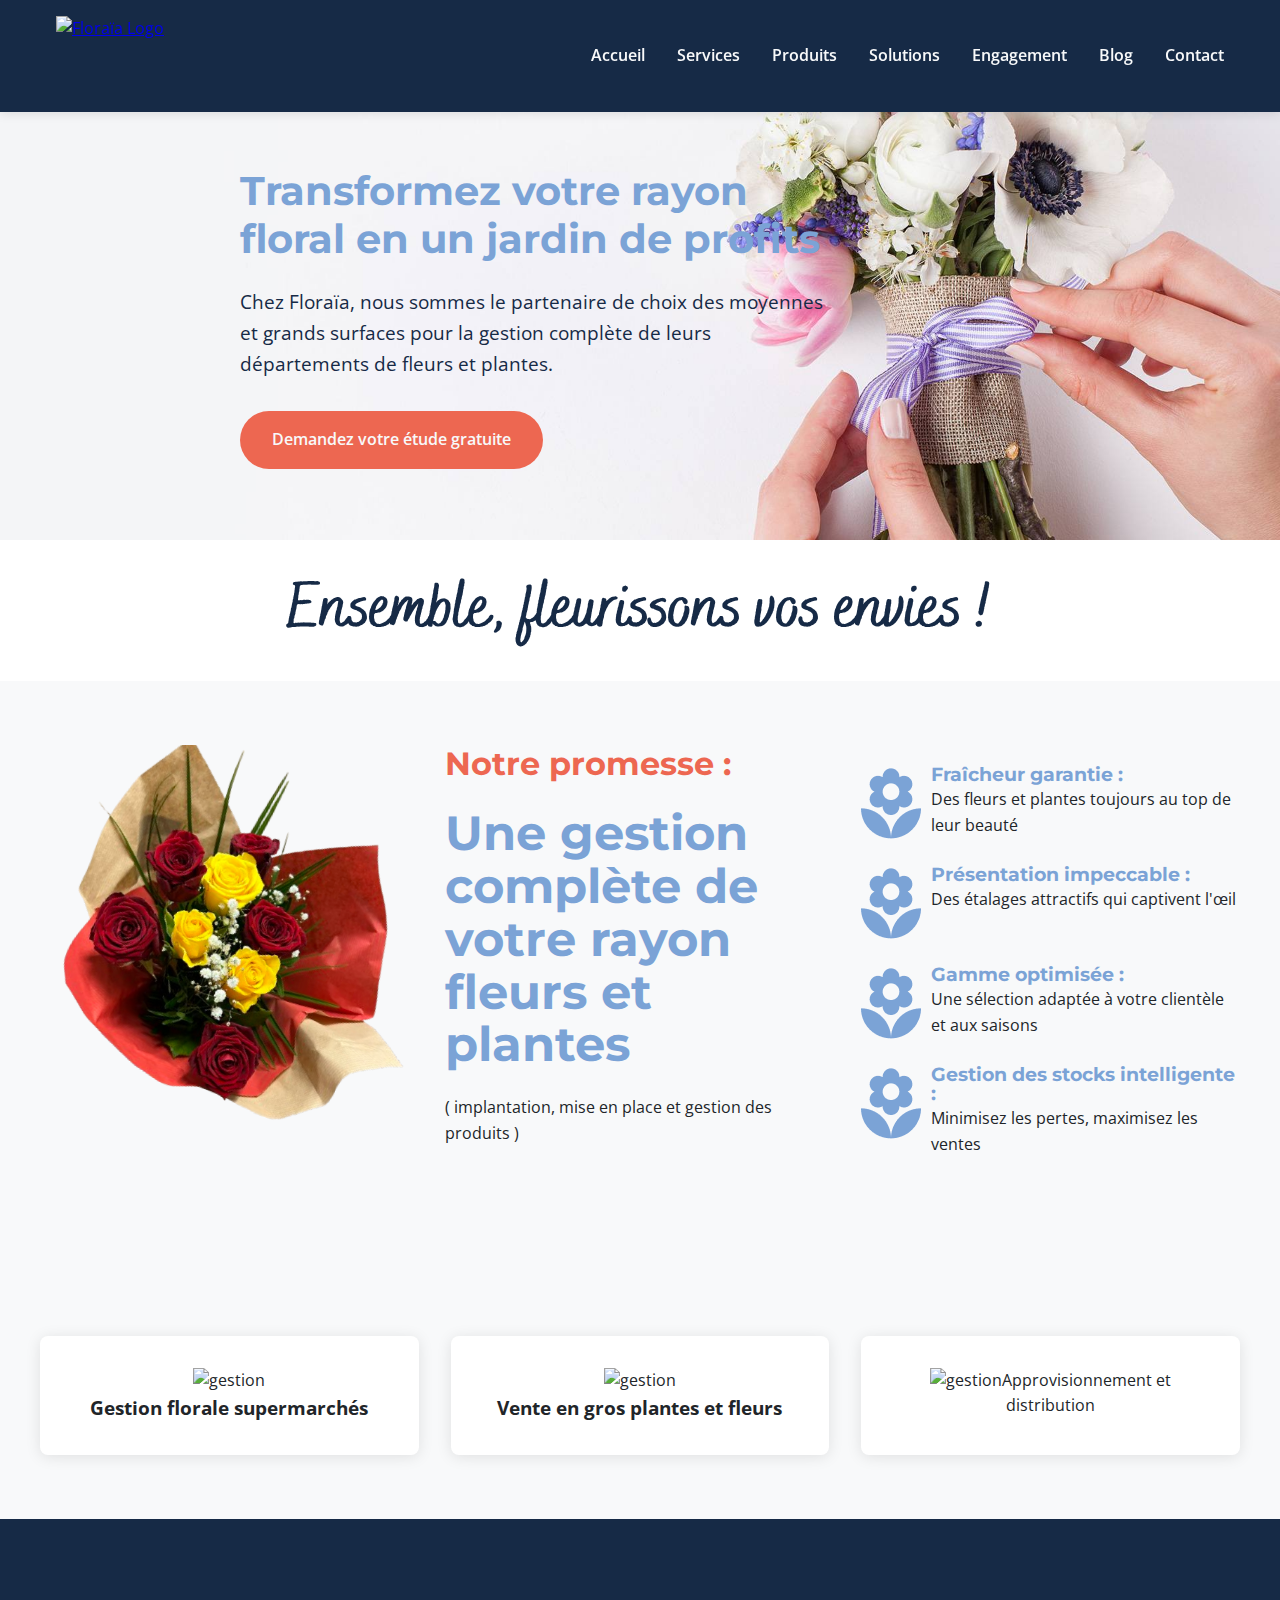
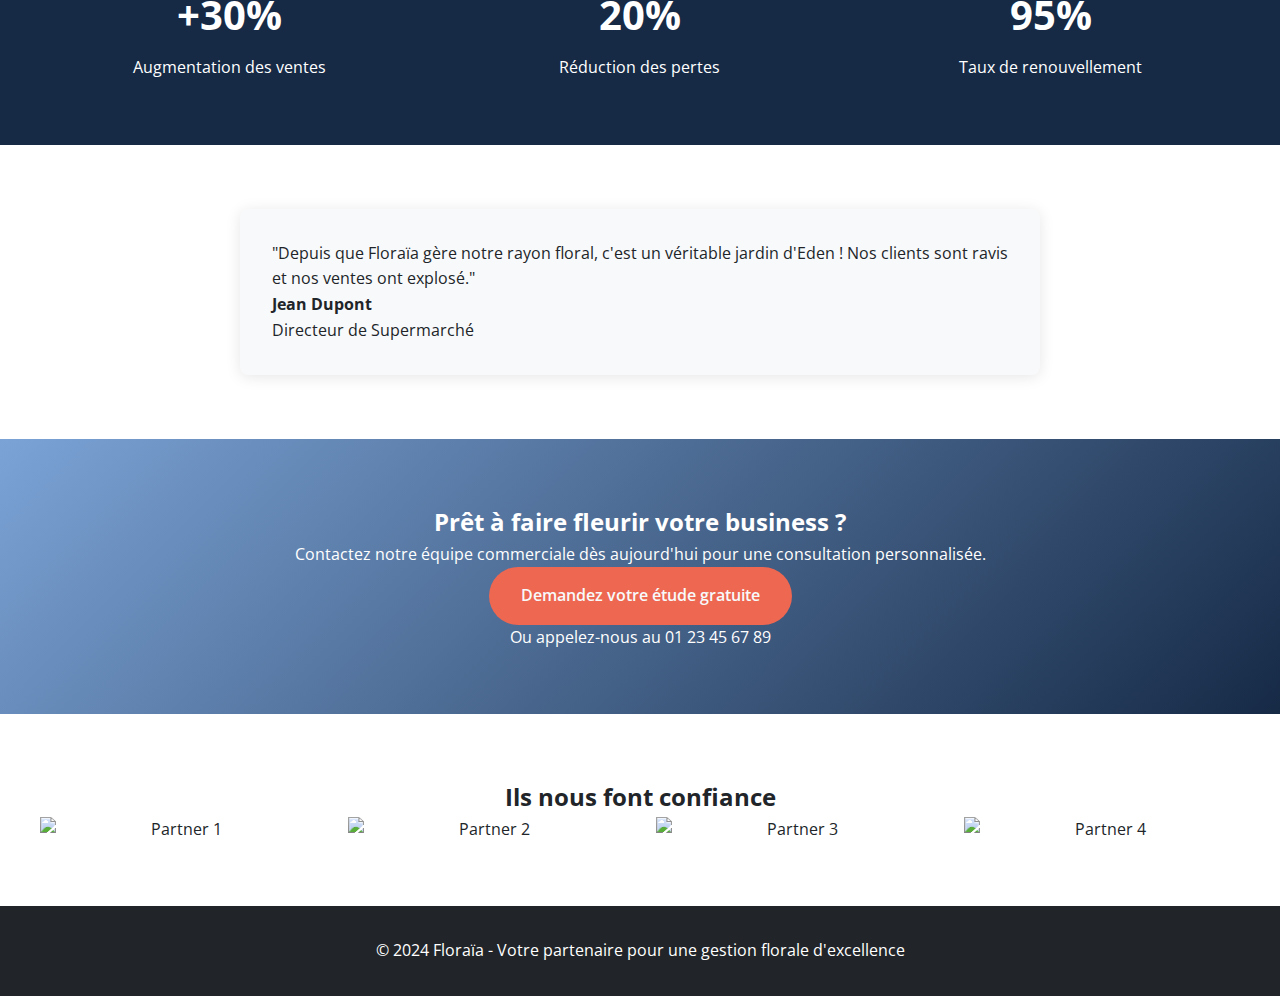
==== floraia_site_web-master/index.html @ a17d5d89 "Primer commit" ====
<!DOCTYPE html>
<html lang="fr">

<head>
    <meta charset="UTF-8">
    <meta name="viewport" content="width=device-width, initial-scale=1.0">
    <title>Floraïa - Ensemble, fleurissons vos envies !</title>
    <meta name="description" content="">
    <meta name="keywords" content="">

      <!-- Favicons -->
    <link rel="apple-touch-icon" sizes="180x180" href="./assets/apple-touch-icon.png">
    <link rel="icon" type="image/png" sizes="32x32" href="./assets/favicon-32x32.png">
    <link rel="icon" type="image/png" sizes="16x16" href="./assets/favicon-16x16.png">


    <!-- Fonts -->
    <link href="https://fonts.googleapis.com" rel="preconnect">
    <link href="https://fonts.gstatic.com" rel="preconnect" crossorigin>
    <link href="https://fonts.googleapis.com/css2?family=Montserrat:wght@400;600;700&family=Open+Sans:wght@400;600&display=swap" rel="stylesheet">
    
    <!-- Icons -->
    <link href="https://cdnjs.cloudflare.com/ajax/libs/font-awesome/6.0.0/css/all.min.css" rel="stylesheet">

    <!-- Styles -->
    <link rel="stylesheet" href="./css/style.css">
</head>

<body>
    <header class="header">
        <nav class="nav-container">
            <div class="logo">
                <a href="index.html">
                    <img href"#" src="./assets/logo-floraia-WEB.png" alt="Floraïa Logo" >
                </a>
            </div>
            <ul class="nav-menu">
                <li><a href="#" class="nav-link">Accueil</a></li>
                <li><a href="#" class="nav-link">Services</a></li>
                <li><a href="#" class="nav-link">Produits</a></li>
                <li><a href="#" class="nav-link">Solutions</a></li>
                <li><a href="#" class="nav-link">Engagement</a></li>
                <li><a href="#" class="nav-link">Blog</a></li>
                <li><a href="#" class="nav-link">Contact</a></li>
            </ul>
        </nav>
    </header>

    <section class="hero">
        <div class="hero-content">
            <h1>Transformez votre rayon floral en un jardin de profits</h1>
            <p>Chez Floraïa, nous sommes le partenaire de choix des moyennes et grands surfaces pour la gestion complète de leurs départements de fleurs et plantes.</p>
            <a href="#" class="button">Demandez votre étude gratuite</a>
        </div>
    </section>

    <section class="custom-section">
        <h2 class="custom-title">Ensemble, fleurissons vos envies !</h2>
    </section>
    
    <section class="promesse">
        <div class="promesse-grid">
            <div class="promesse-image">
                <img src="./assets/Flamenco-removebg-preview 1.png" alt="promesse">
            </div>
            <div class="promesse-titre">
                <h2>Notre promesse : </h2>
                <h1>Une gestion complète de votre rayon fleurs et plantes</h1>
                <p>( implantation, mise en place et gestion des produits )</p>
            </div>
            <div class="promesse-fleur">
                <ul>
                    <li>
                        <img src="./assets/mdi_flower.png" alt="promesse1">
                        <div>
                            <h3>Fraîcheur garantie :</h3>
                            <p>Des fleurs et plantes toujours au top de leur beauté</p>
                        </div>
                    </li>
                    <li>
                        <img src="./assets/mdi_flower.png" alt="promesse1">
                        <div>
                            <h3>Présentation impeccable :</h3>
                            <p>Des étalages attractifs qui captivent l'œil</p>
                        </div>
                    </li>
                    <li>
                        <img src="./assets/mdi_flower.png" alt="promesse1">
                        <div>
                            <h3>Gamme optimisée :</h3>
                            <p>Une sélection adaptée à votre clientèle et aux saisons</p>
                        </div>
                    </li>
                    <li>
                        <img src="./assets/mdi_flower.png" alt="promesse1">
                        <div>
                            <h3>Gestion des stocks intelligente :</h3>
                            <p>Minimisez les pertes, maximisez les ventes</p>
                        </div>
                    </li>
                </ul>
            </div>

        </div>

    </section>

    <section class="features">
        <div class="features-grid">
            <div class="feature-card">
                <img src="./assets/gestion.png" alt="gestion">
                <h3>Gestion florale supermarchés</h3>
            </div>
            <div class="feature-card">
                <img src="./assets/gestion.png" alt="gestion">
                <h3>Vente en gros plantes et fleurs</h3>
            </div>
            <div class="feature-card">
                <img src="./assets/gestion.png" alt="gestion"
                <h3>Approvisionnement et distribution</h3>
            </div>
        </div>
    </section>

    <section class="stats">
        <div class="stats-grid">
            <div class="stat-item">
                <h3>+30%</h3>
                <p>Augmentation des ventes</p>
            </div>
            <div class="stat-item">
                <h3>20%</h3>
                <p>Réduction des pertes</p>
            </div>
            <div class="stat-item">
                <h3>95%</h3>
                <p>Taux de renouvellement</p>
            </div>
        </div>
    </section>

    <section class="testimonials">
        <div class="testimonial-card">
            <p>"Depuis que Floraïa gère notre rayon floral, c'est un véritable jardin d'Eden ! Nos clients sont ravis et nos ventes ont explosé."</p>
            <h4>Jean Dupont</h4>
            <p>Directeur de Supermarché</p>
        </div>
    </section>

    <section class="cta">
        <h2>Prêt à faire fleurir votre business ?</h2>
        <p>Contactez notre équipe commerciale dès aujourd'hui pour une consultation personnalisée.</p>
        <a href="#" class="button">Demandez votre étude gratuite</a>
        <p class="phone">Ou appelez-nous au 01 23 45 67 89</p>
    </section>

    <section class="partners">
        <h2>Ils nous font confiance</h2>
        <div class="partners-grid">
            <!-- Placeholder images for partner logos -->
            <img src="/api/placeholder/150/80" alt="Partner 1">
            <img src="/api/placeholder/150/80" alt="Partner 2">
            <img src="/api/placeholder/150/80" alt="Partner 3">
            <img src="/api/placeholder/150/80" alt="Partner 4">
        </div>
    </section>

    <footer class="footer">
        <p>&copy; 2024 Floraïa - Votre partenaire pour une gestion florale d'excellence</p>
    </footer>
</body>
</html>
---- floraia_site_web-master/css/style.css ----
:root {
    --primary: #162a46;
    --secondary: #7ba3d6;
    --accent: #ed6751;
    --light: #F8F9FA;
    --dark: #212529;
    --gray: #6C757D;
    --white: #ffffff;
}

* {
    margin: 0;
    padding: 0;
    box-sizing: border-box;
}

body {
    font-family: 'Open Sans', sans-serif;
    line-height: 1.6;
    color: var(--dark);
}

@font-face {
    font-family: 'Bakerie';
    src: url('../fonts/BakerieRough-Regular.otf') format('truetype');
    font-weight: 400;
    font-style: normal;
}

@font-face {
    font-family: 'Bakerie';
    src: url('../fonts/BakerieRough-Bold.otf') format('truetype');
    font-weight: 700;
    font-style: normal;
}

.custom-section {
    padding: 2rem;
    background-color: var(--white); /* Ejemplo de fondo para la sección */
    text-align: center;
}

.custom-title {
    font-family: 'Bakerie', sans-serif;
    font-size: 4rem; /* Ajusta el tamaño según lo necesario */
    color: var(--primary);
    line-height: 1.2;
}

/* Header & Navigation */
.header {
    background: var(--primary);
    box-shadow: 0 2px 10px rgba(0,0,0,0.1);
    position: fixed;
    width: 100%;
    top: 0;
    z-index: 1000;
}

.nav-container {
    max-width: 1200px;
    margin: 0 auto;
    padding: 1rem;
    display: flex;
    justify-content: space-between;
    align-items: center;
}

.logo {
    height: 80px;
}

.nav-menu {
    display: flex;
    gap: 2rem;
    list-style: none;
}

.nav-link {
    text-decoration: none;
    color: var(--light);
    font-weight: 600;
    transition: color 0.3s;
}

.nav-link:hover {
    color: var(--accent);
}

/* Hero Section */
.hero {
    padding: 8rem 10rem 2rem;
    background: url('../assets/img1.jpg');
    background-size: cover;
    background-position: center;
    color: var(--primary);
    text-align: left;
    min-height: 60vh;
    display: flex;
    align-items: center;
    justify-content: flex-start;
}

.hero-content {
    max-width: 600px;
    margin: 0 auto;
    text-align: left;
    transform: translateX(-100px);
}

.hero h1 {
    font-family: 'Montserrat', sans-serif;
    color: var(--secondary );
    font-size: 2.5rem;
    margin-bottom: 1.5rem;
    line-height: 1.2;
}

.hero p {
    font-size: 1.2rem;
    margin-bottom: 2rem;
}


/* promesse */
.promesse {
    padding: 4rem 2rem;
    background: var(--light);
}

.promesse-grid {
    max-width: 1200px;
    margin: 0 auto;
    display: grid;
    grid-template-columns: repeat(auto-fit, minmax(250px, 1fr));
    gap: 1rem;
}

.promesse-element {
    padding: 2rem;
    text-align: left; 
}

.promesse-image img {
    max-width: 120%;
    height: auto;
}

.promesse h1 {
    font-family: 'Montserrat', sans-serif;
    color: var(--secondary );
    font-size: 3rem;
    margin-bottom: 1.5rem;
    line-height: 1.1;
}

.promesse h2 {
    font-family: 'Montserrat', sans-serif;
    color: var(--accent );
    font-size: 2rem;
    margin-bottom: 1.5rem;
    line-height: 1.2;
}

.promesse h3 {
    font-family: 'Montserrat', sans-serif;
    color: var(--secondary );
    font-size: 1.2rem;
    margin-bottom: 0.2rem;
    line-height: 1;
}

.promesse ul li {
    display: flex;
    align-items: flex-start;
    margin-top: 20px;
}


/* Features */
.features {
    padding: 4rem 2rem;
    background: var(--light);
}

.features-grid {
    max-width: 1200px;
    margin: 0 auto;
    display: grid;
    grid-template-columns: repeat(auto-fit, minmax(250px, 1fr));
    gap: 2rem;
}

.feature-card {
    background: white;
    padding: 2rem;
    border-radius: 8px;
    box-shadow: 0 2px 15px rgba(0,0,0,0.1);
    text-align: center;
}

.feature-icon {
    font-size: 2.5rem;
    color: var(--primary);
    margin-bottom: 1rem;
}

/* Stats */
.stats {
    padding: 4rem 2rem;
    background: var(--primary);
    color: white;
}

.stats-grid {
    max-width: 1200px;
    margin: 0 auto;
    display: grid;
    grid-template-columns: repeat(3, 1fr);
    gap: 2rem;
    text-align: center;
}

.stat-item h3 {
    font-size: 2.5rem;
    margin-bottom: 0.5rem;
}

/* Testimonials */
.testimonials {
    padding: 4rem 2rem;
    background: white;
}

.testimonial-card {
    max-width: 800px;
    margin: 0 auto;
    padding: 2rem;
    background: var(--light);
    border-radius: 8px;
    box-shadow: 0 2px 15px rgba(0,0,0,0.1);
}

/* CTA */
.cta {
    padding: 4rem 2rem;
    background: linear-gradient(135deg, var(--secondary), var(--primary));
    color: white;
    text-align: center;
}

.button {
    display: inline-block;
    padding: 1rem 2rem;
    background: var(--accent);
    color: var(--light);
    text-decoration: none;
    border-radius: 50px;
    font-weight: 600;
    transition: transform 0.3s;
}

.button:hover {
    transform: translateY(-3px);
    color: var(--light);
}

/* Partners */
.partners {
    padding: 4rem 2rem;
    background: white;
    text-align: center;
}

.partners-grid {
    max-width: 1200px;
    margin: 0 auto;
    display: grid;
    grid-template-columns: repeat(auto-fit, minmax(150px, 1fr));
    gap: 2rem;
    align-items: center;
}

/* Footer */
.footer {
    padding: 2rem;
    background: var(--dark);
    color: white;
    text-align: center;
}

@media (max-width: 768px) {
    .nav-menu {
        display: none;
    }

    .stats-grid {
        grid-template-columns: 1fr;
    }
}
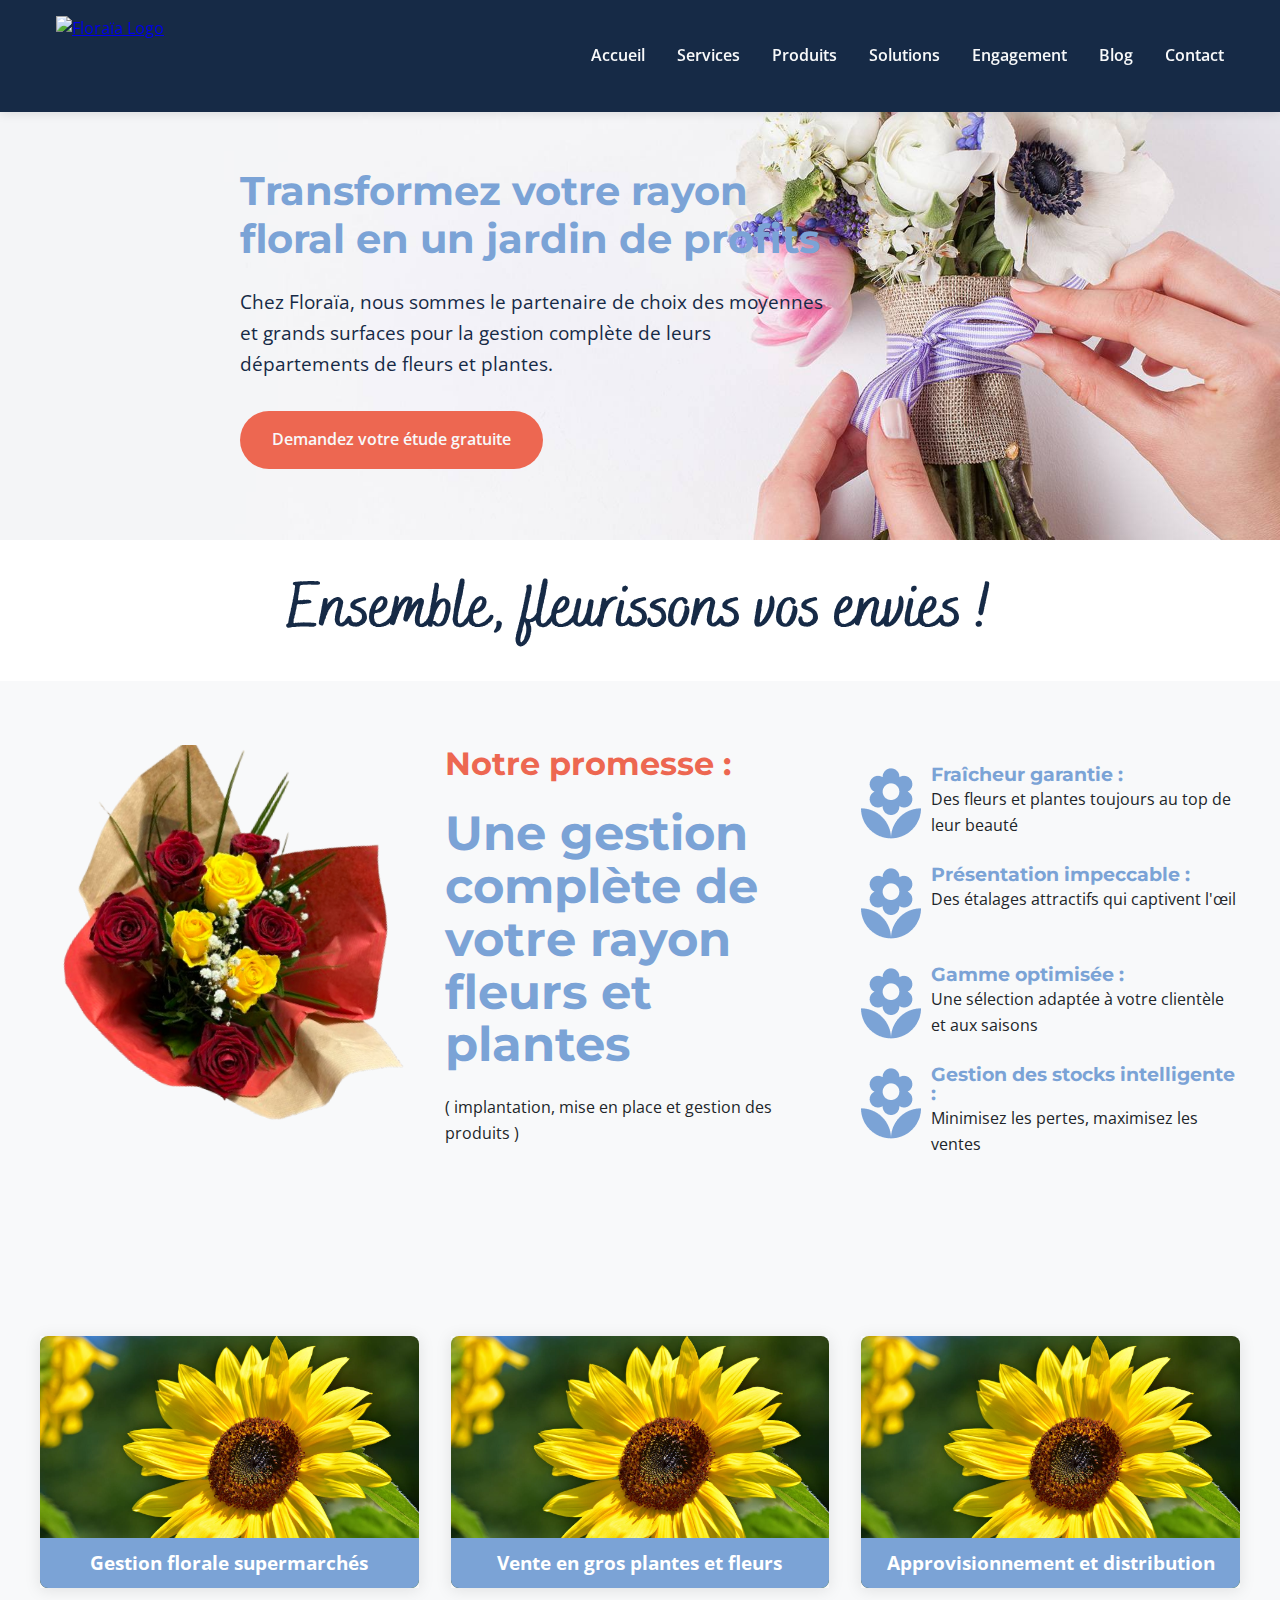
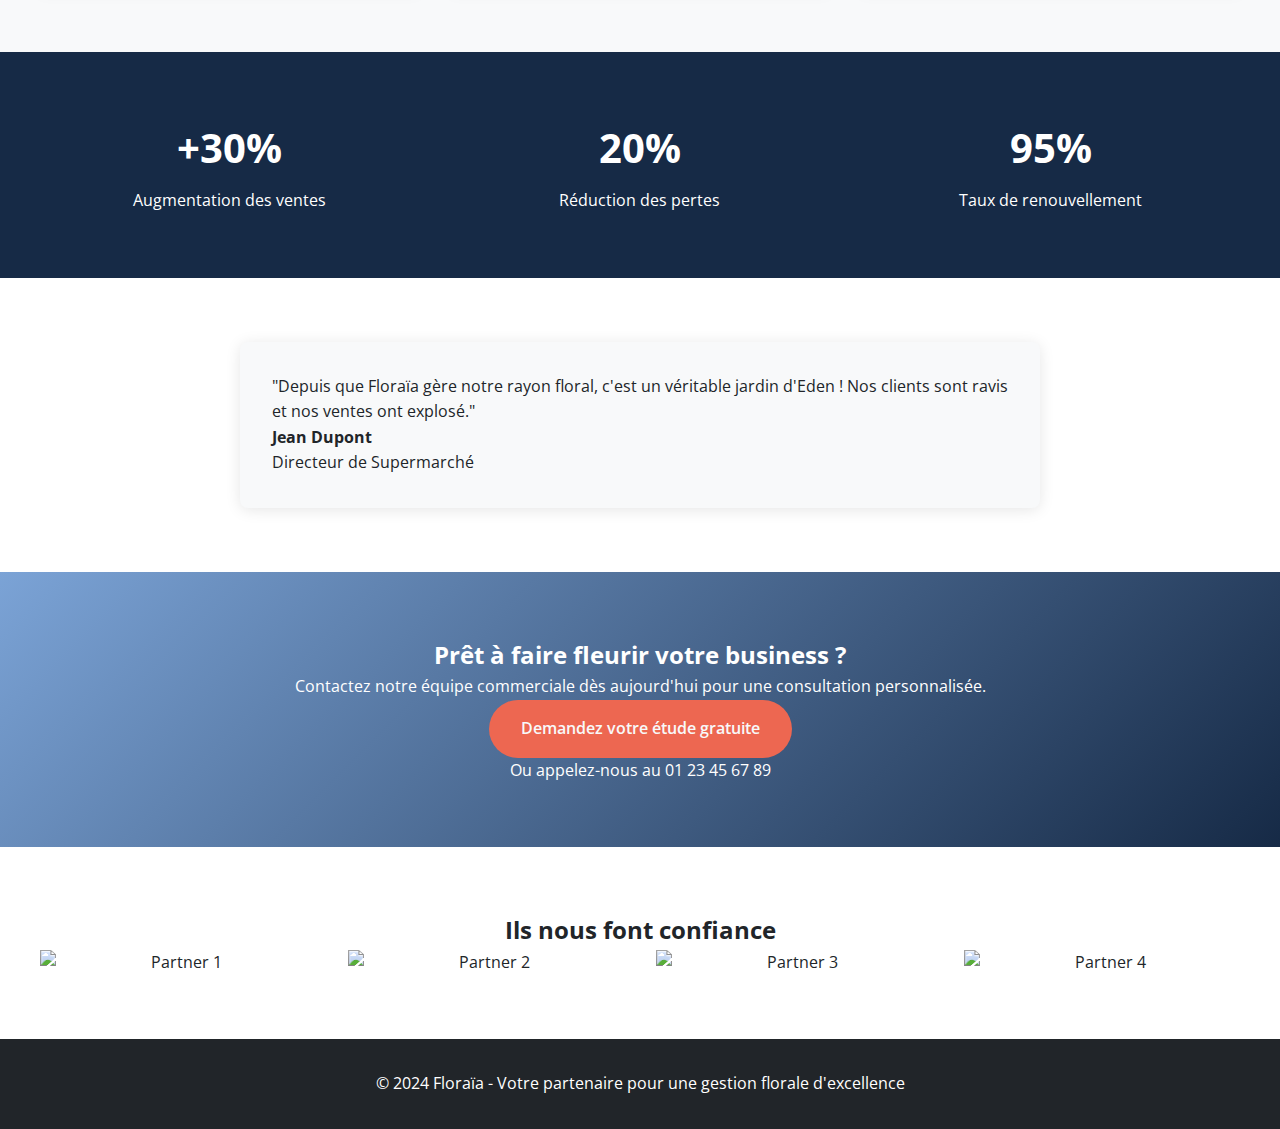
==== commit 2a04b4bb: "Modificación en CSS" ====
--- a/floraia_site_web-master/index.html
+++ b/floraia_site_web-master/index.html
@@ -108,15 +108,15 @@
     <section class="features">
         <div class="features-grid">
             <div class="feature-card">
-                <img src="./assets/gestion.png" alt="gestion">
+                <img src="./assets/flor-girasol.jpg" alt="gestion">
                 <h3>Gestion florale supermarchés</h3>
             </div>
             <div class="feature-card">
-                <img src="./assets/gestion.png" alt="gestion">
+                <img src="./assets/flor-girasol.jpg" alt="gestion">
                 <h3>Vente en gros plantes et fleurs</h3>
             </div>
             <div class="feature-card">
-                <img src="./assets/gestion.png" alt="gestion"
+                <img src="./assets/flor-girasol.jpg" alt="gestion">
                 <h3>Approvisionnement et distribution</h3>
             </div>
         </div>
--- a/floraia_site_web-master/css/style.css
+++ b/floraia_site_web-master/css/style.css
@@ -193,17 +193,40 @@
 }
 
 .feature-card {
-    background: white;
-    padding: 2rem;
+    width: 100%;
+    box-shadow: 0 2px 15px rgba(0,0,0,0.1);
+    overflow: hidden;
+    position: relative;
+}
+
+.feature-card img {
+    width: 100%;
+    height: 100%;
+    object-fit: cover;
     border-radius: 8px;
-    box-shadow: 0 2px 15px rgba(0,0,0,0.1);
-    text-align: center;
+    
+    display: block;
 }
 
 .feature-icon {
     font-size: 2.5rem;
     color: var(--primary);
     margin-bottom: 1rem;
+}
+
+.feature-card h3 {
+    position: absolute;
+    width: 100%;
+    padding: 10px;
+    margin: 0;
+    bottom: 0;
+    background-color: var(--secondary);
+    text-align: center;
+    color: var(--white);
+    z-index: 1;
+    border-bottom-left-radius: 8px;
+    border-bottom-right-radius: 8px;
+    
 }
 
 /* Stats */
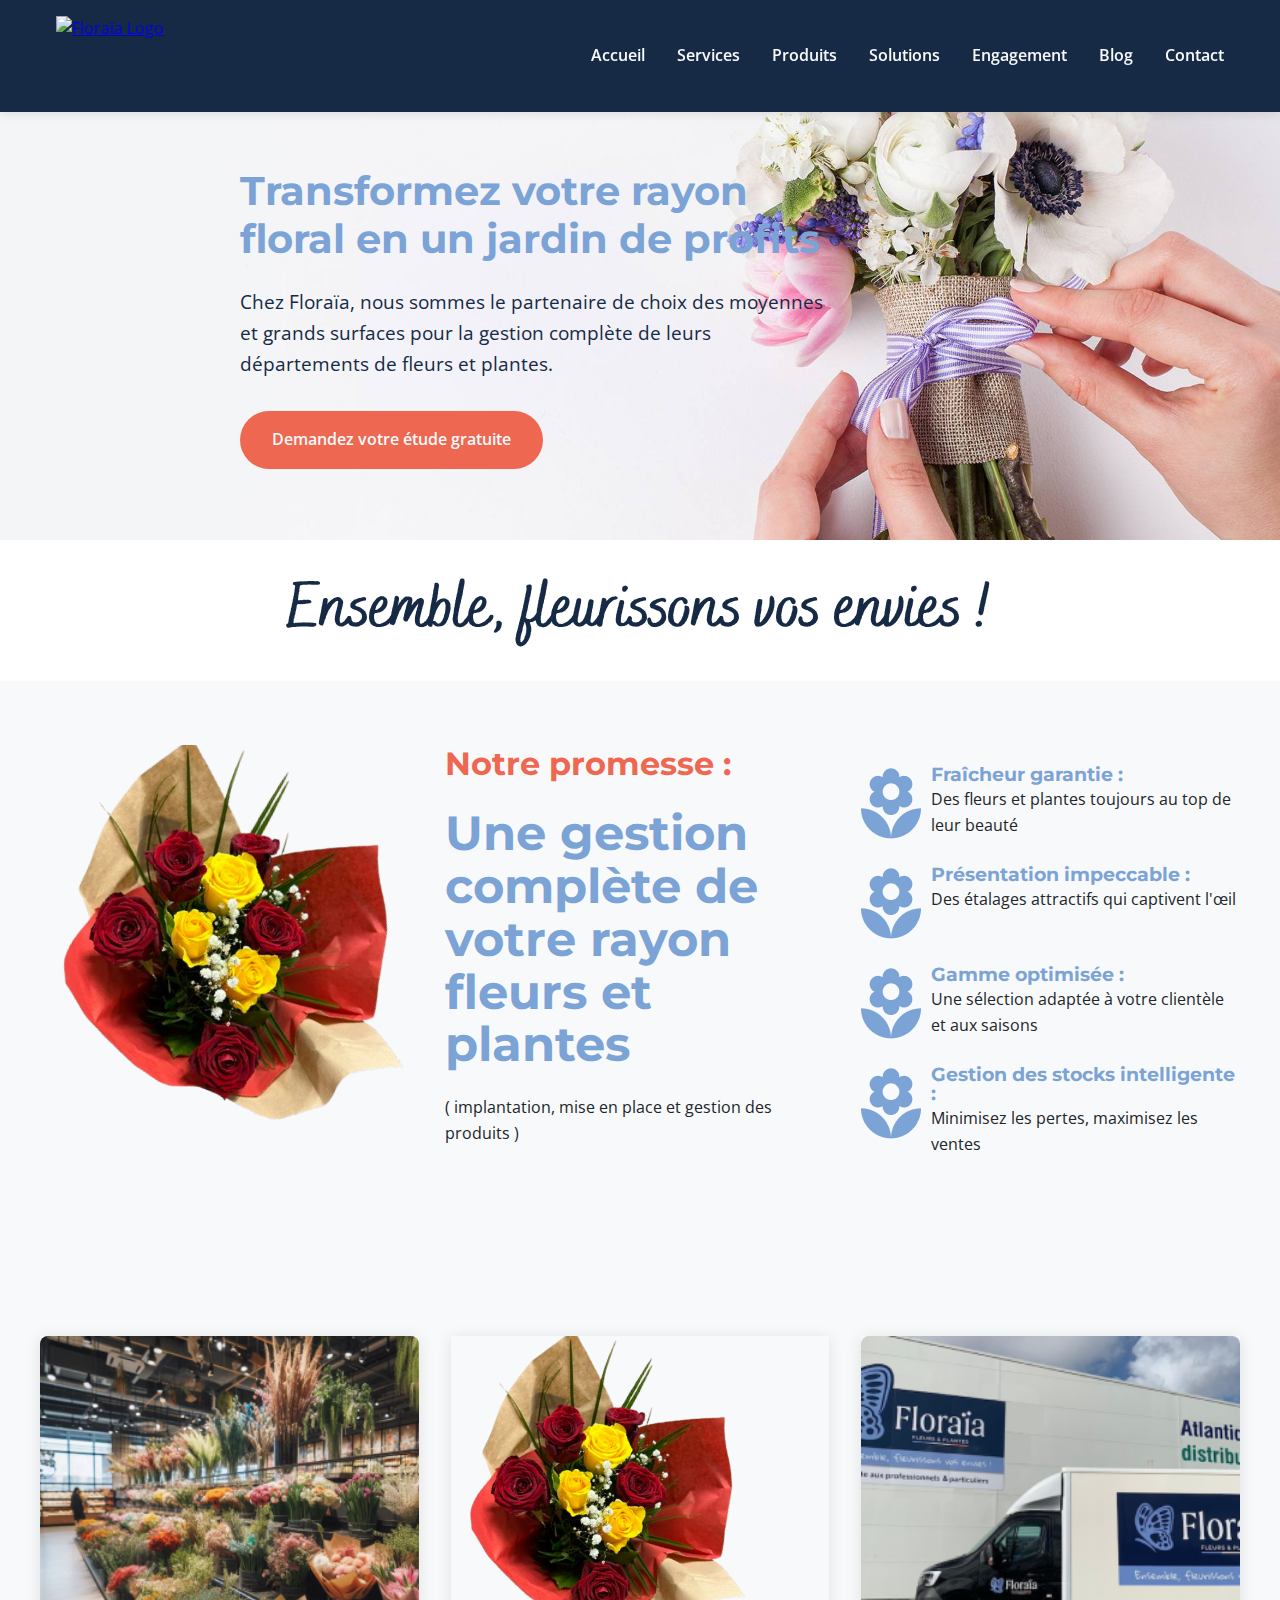
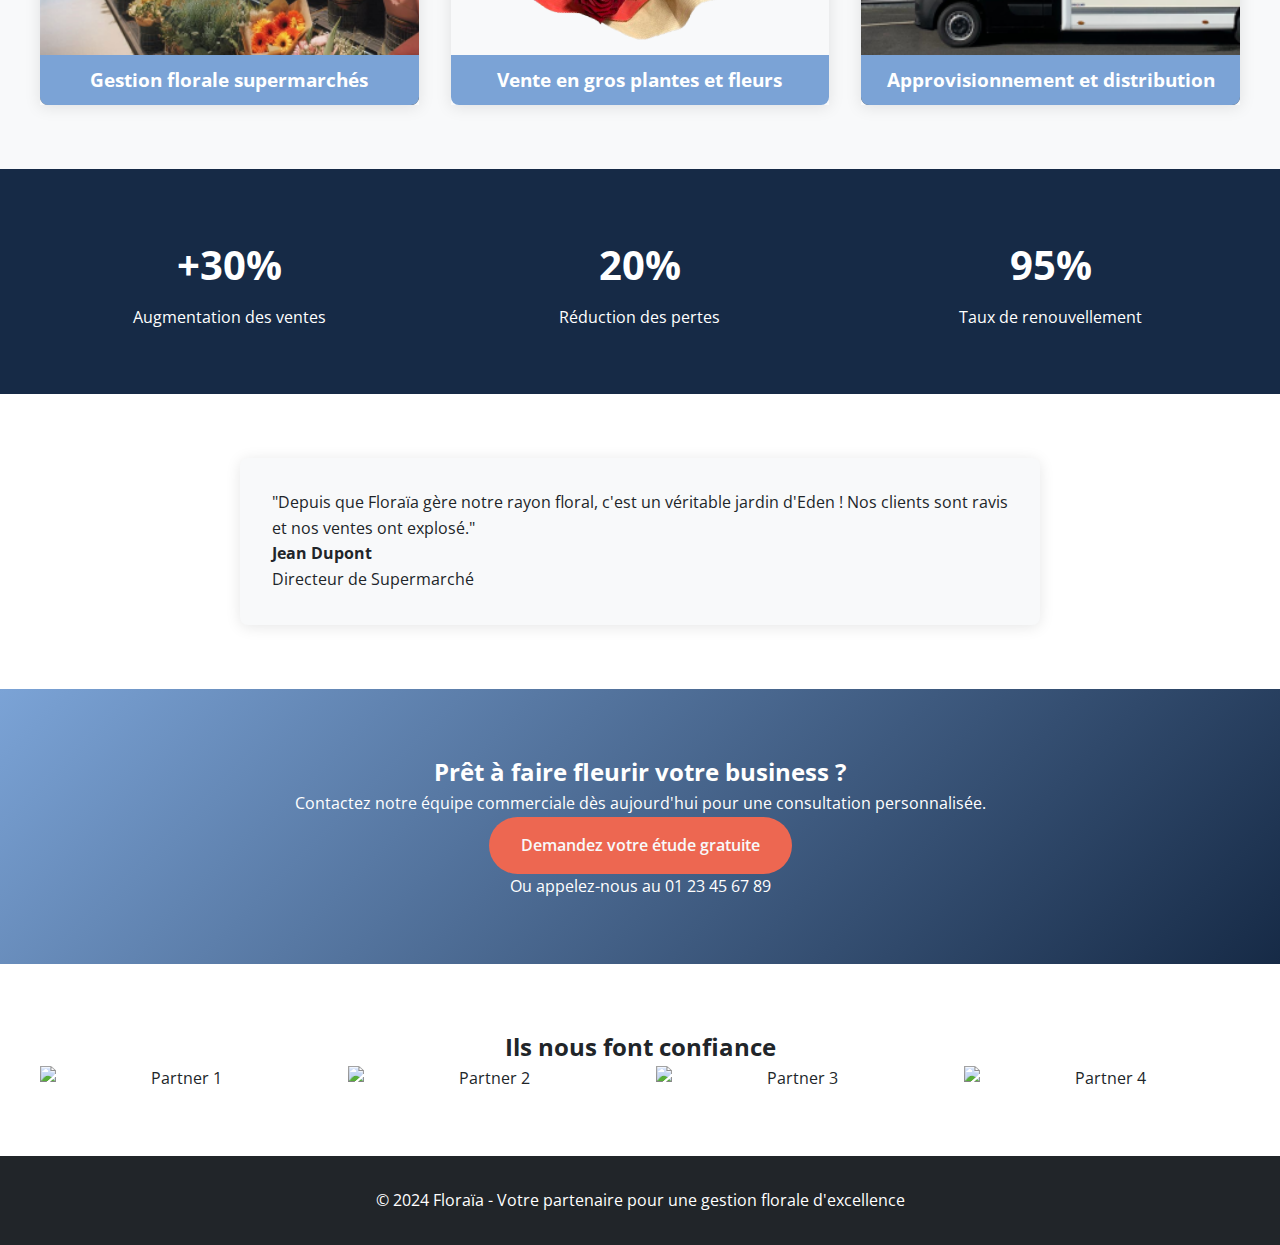
==== commit 5aafa502: "Servicios" ====
--- a/floraia_site_web-master/index.html
+++ b/floraia_site_web-master/index.html
@@ -108,15 +108,15 @@
     <section class="features">
         <div class="features-grid">
             <div class="feature-card">
-                <img src="./assets/flor-girasol.jpg" alt="gestion">
+                <img src="./assets/rayon1.png" alt="gestion">
                 <h3>Gestion florale supermarchés</h3>
             </div>
             <div class="feature-card">
-                <img src="./assets/flor-girasol.jpg" alt="gestion">
+                <img src="./assets/Flamenco-removebg-preview 1.png" alt="gestion">
                 <h3>Vente en gros plantes et fleurs</h3>
             </div>
             <div class="feature-card">
-                <img src="./assets/flor-girasol.jpg" alt="gestion">
+                <img src="./assets/camion-floraia.png" alt="gestion">
                 <h3>Approvisionnement et distribution</h3>
             </div>
         </div>
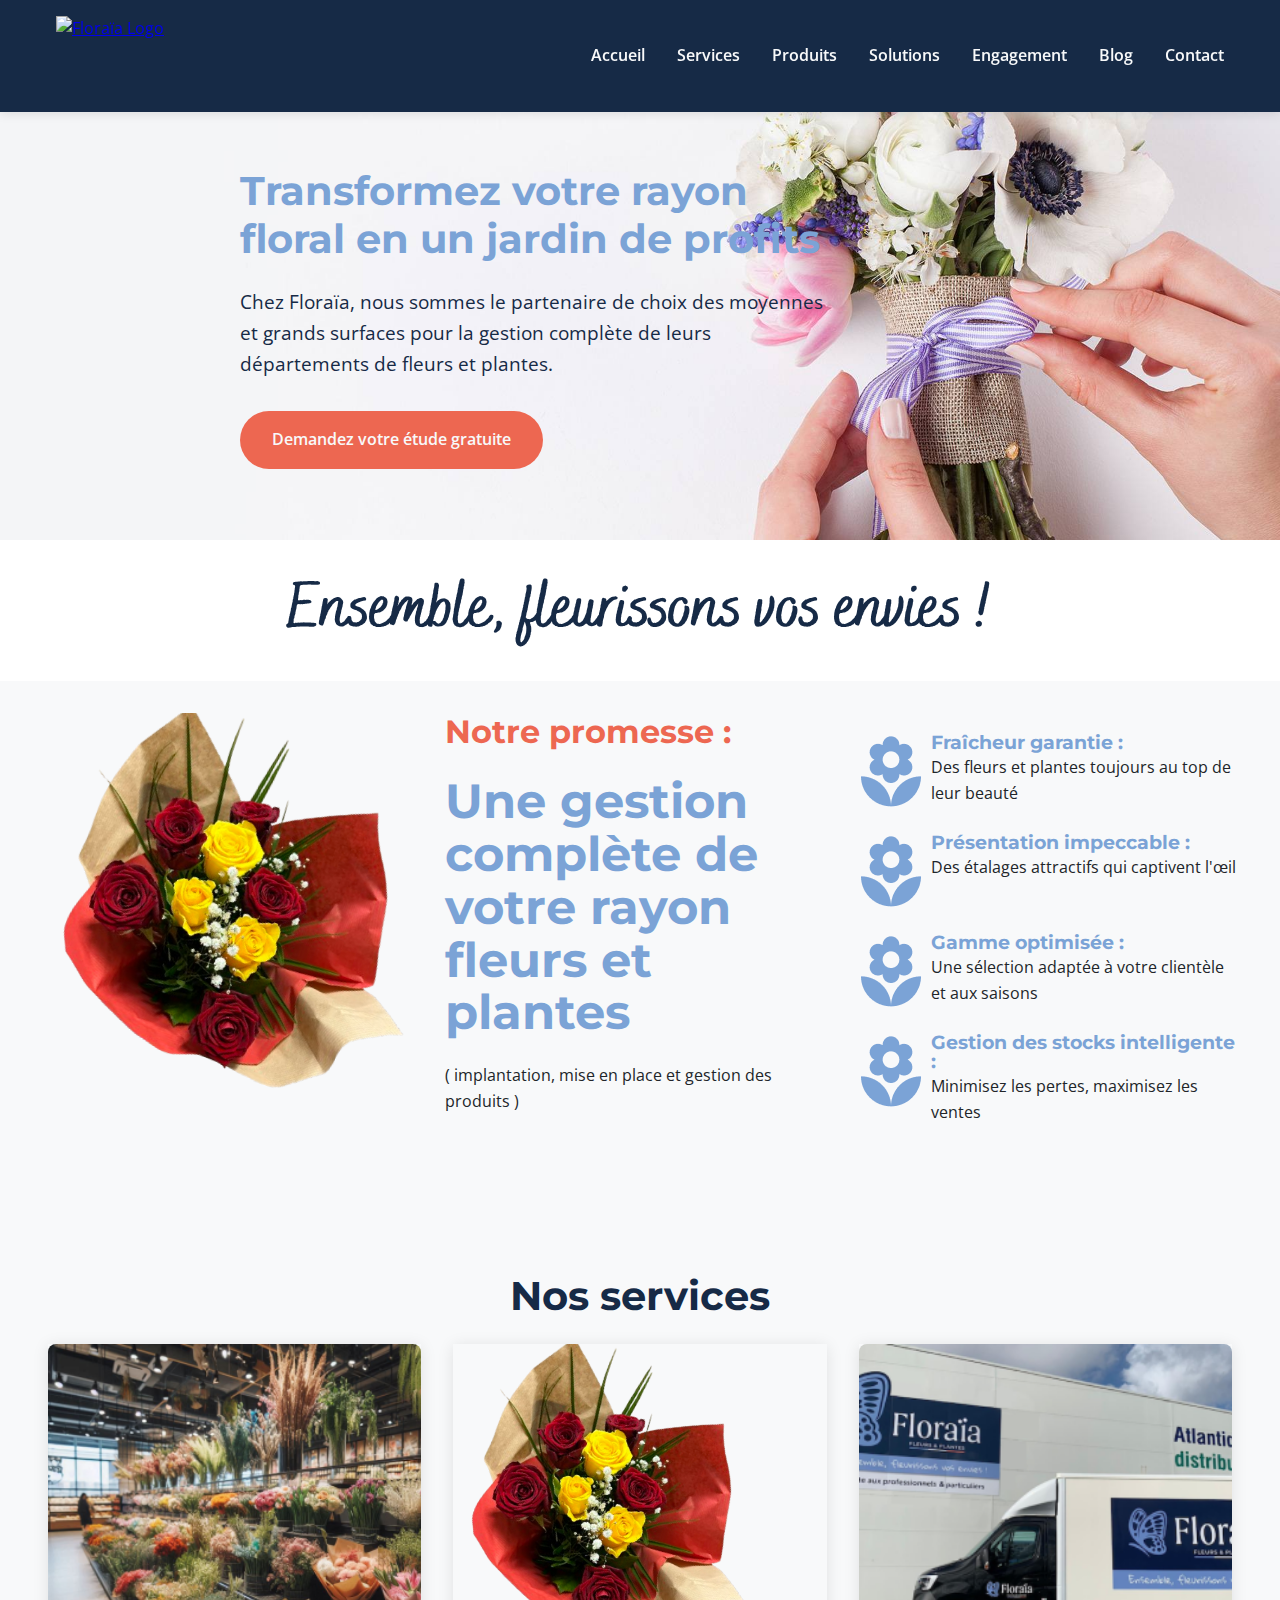
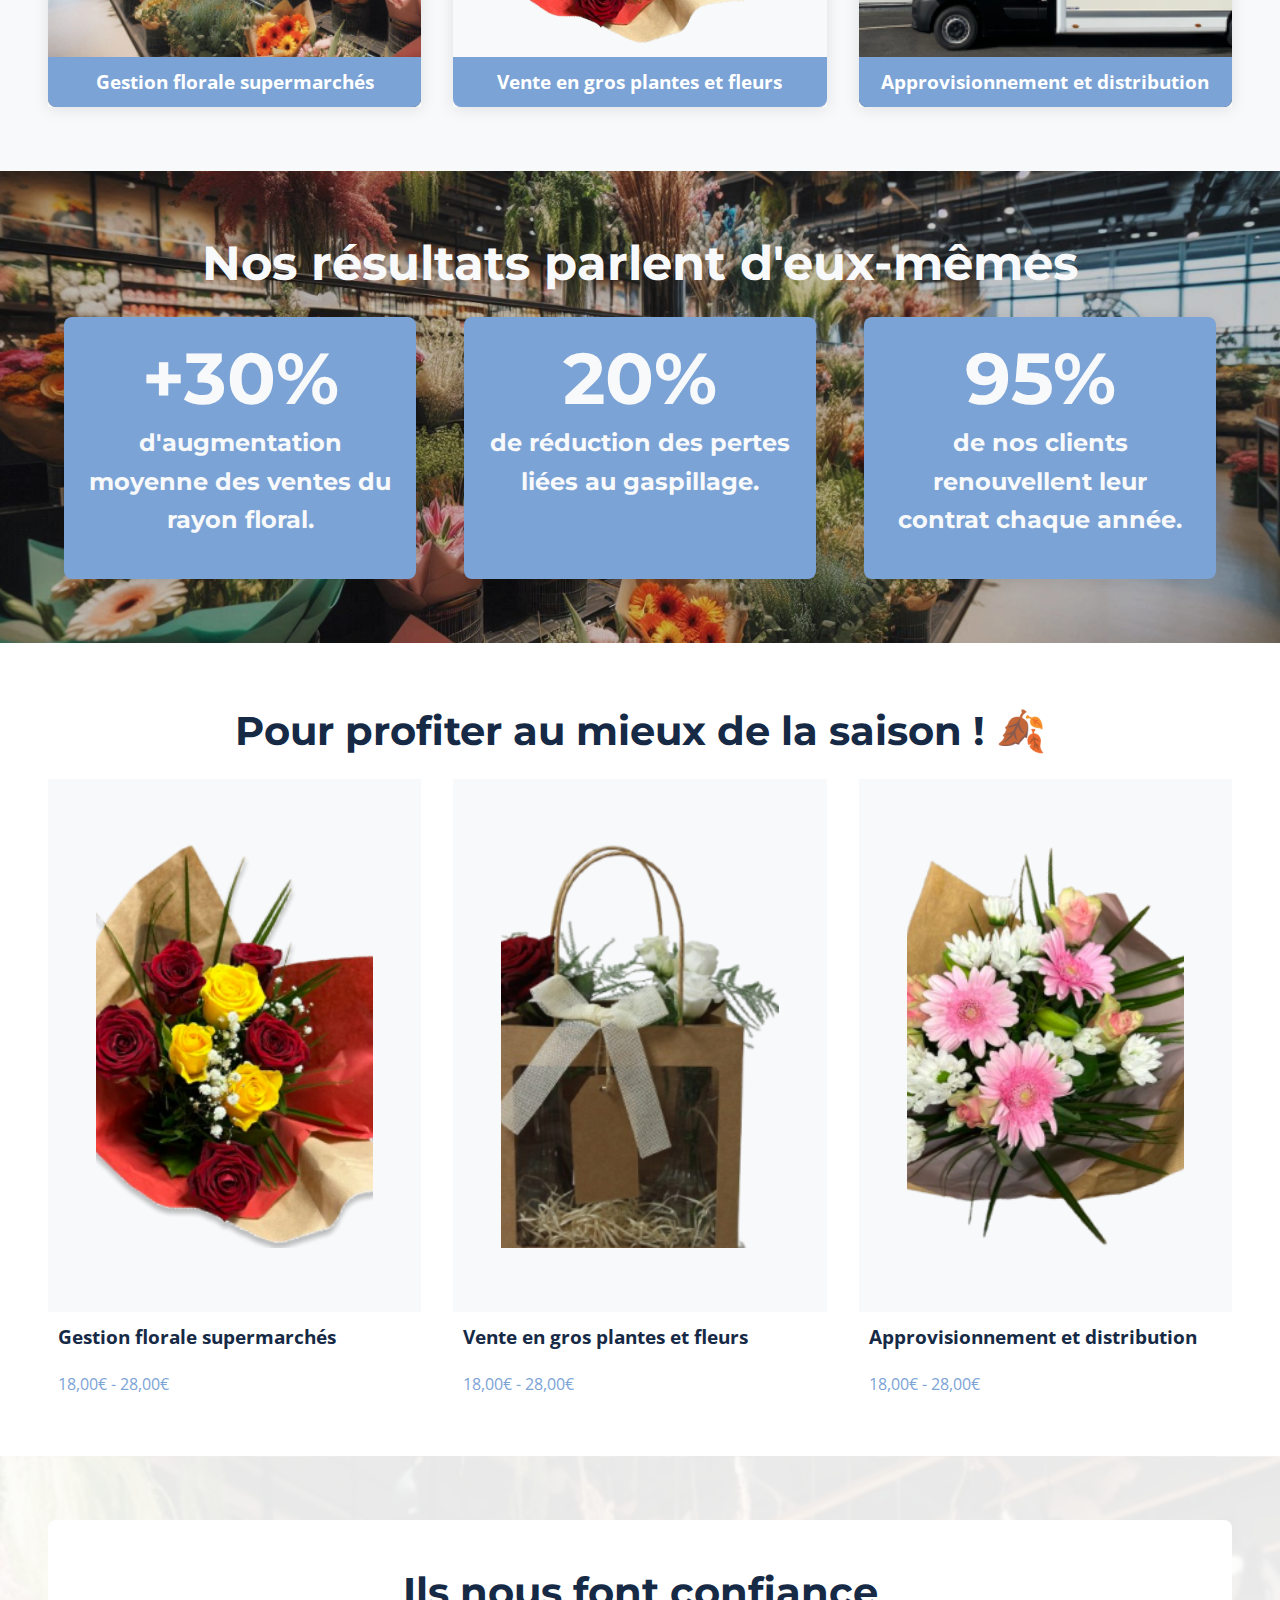
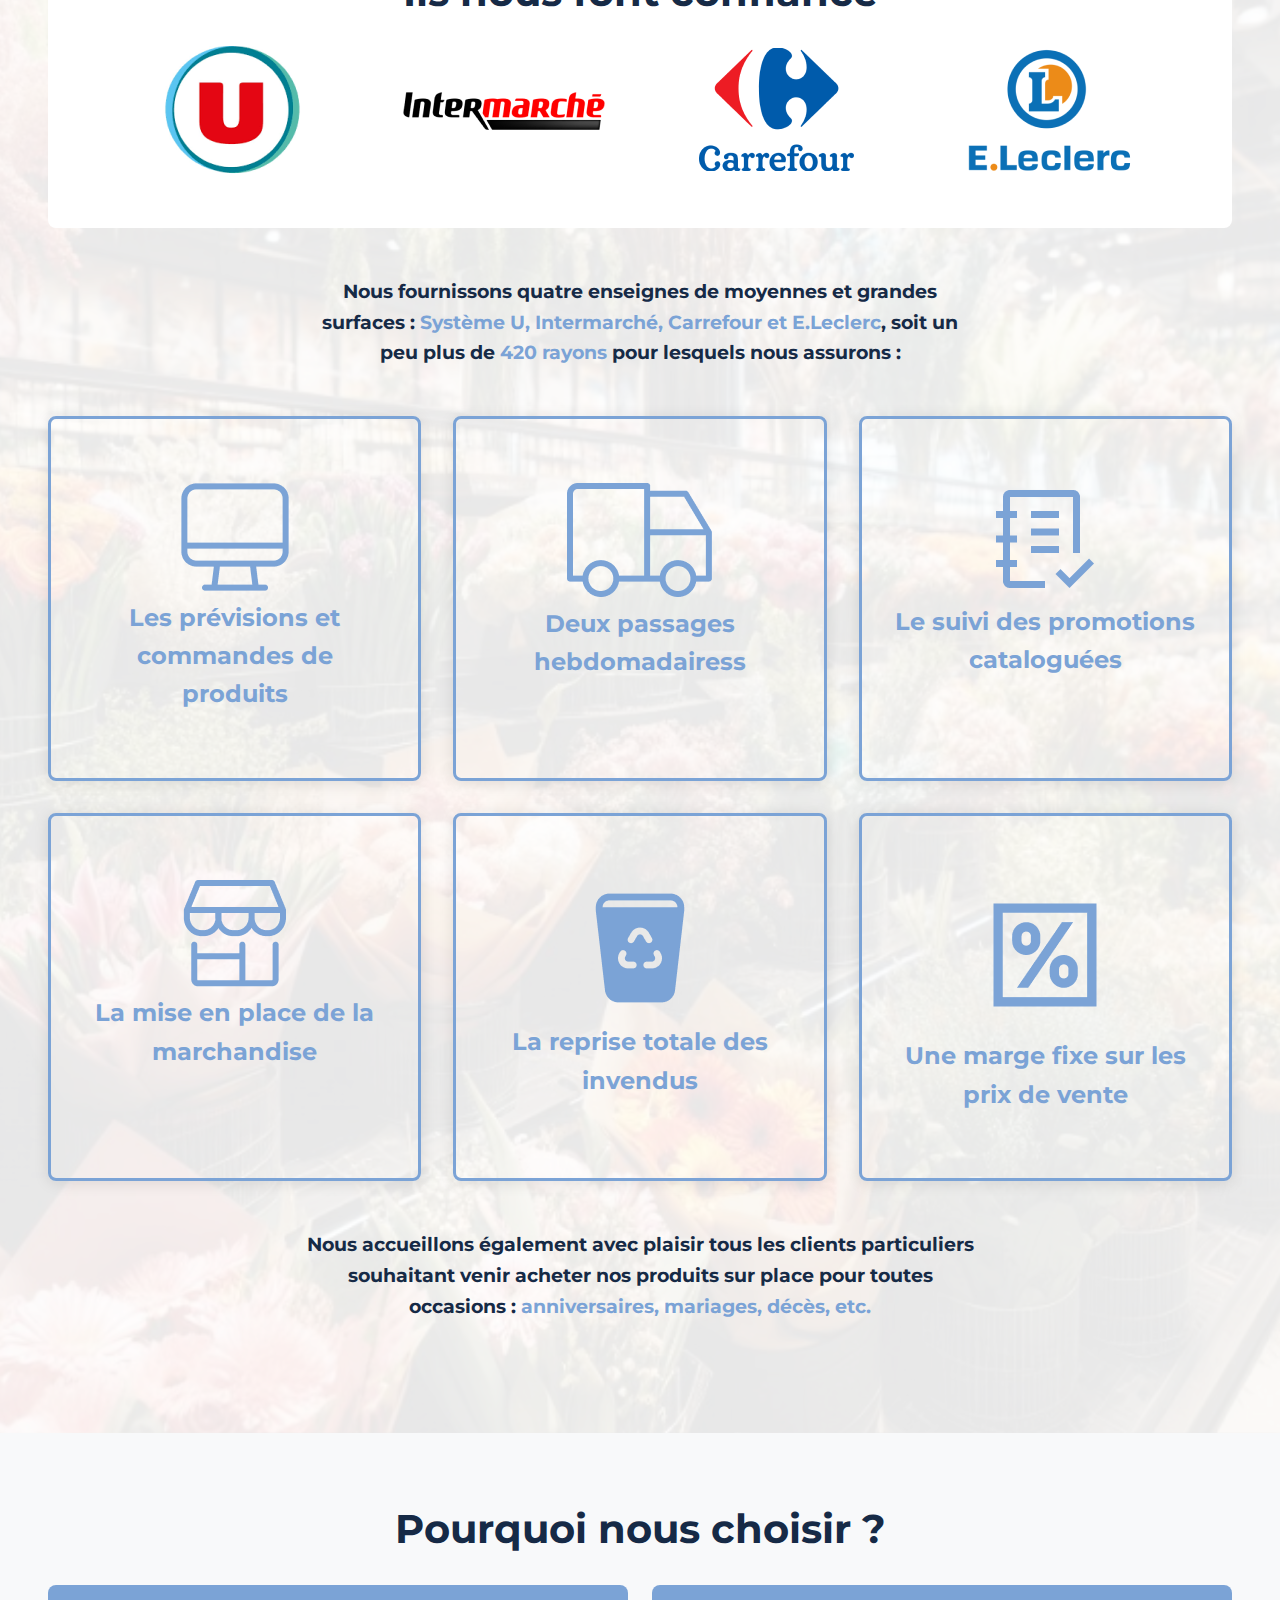
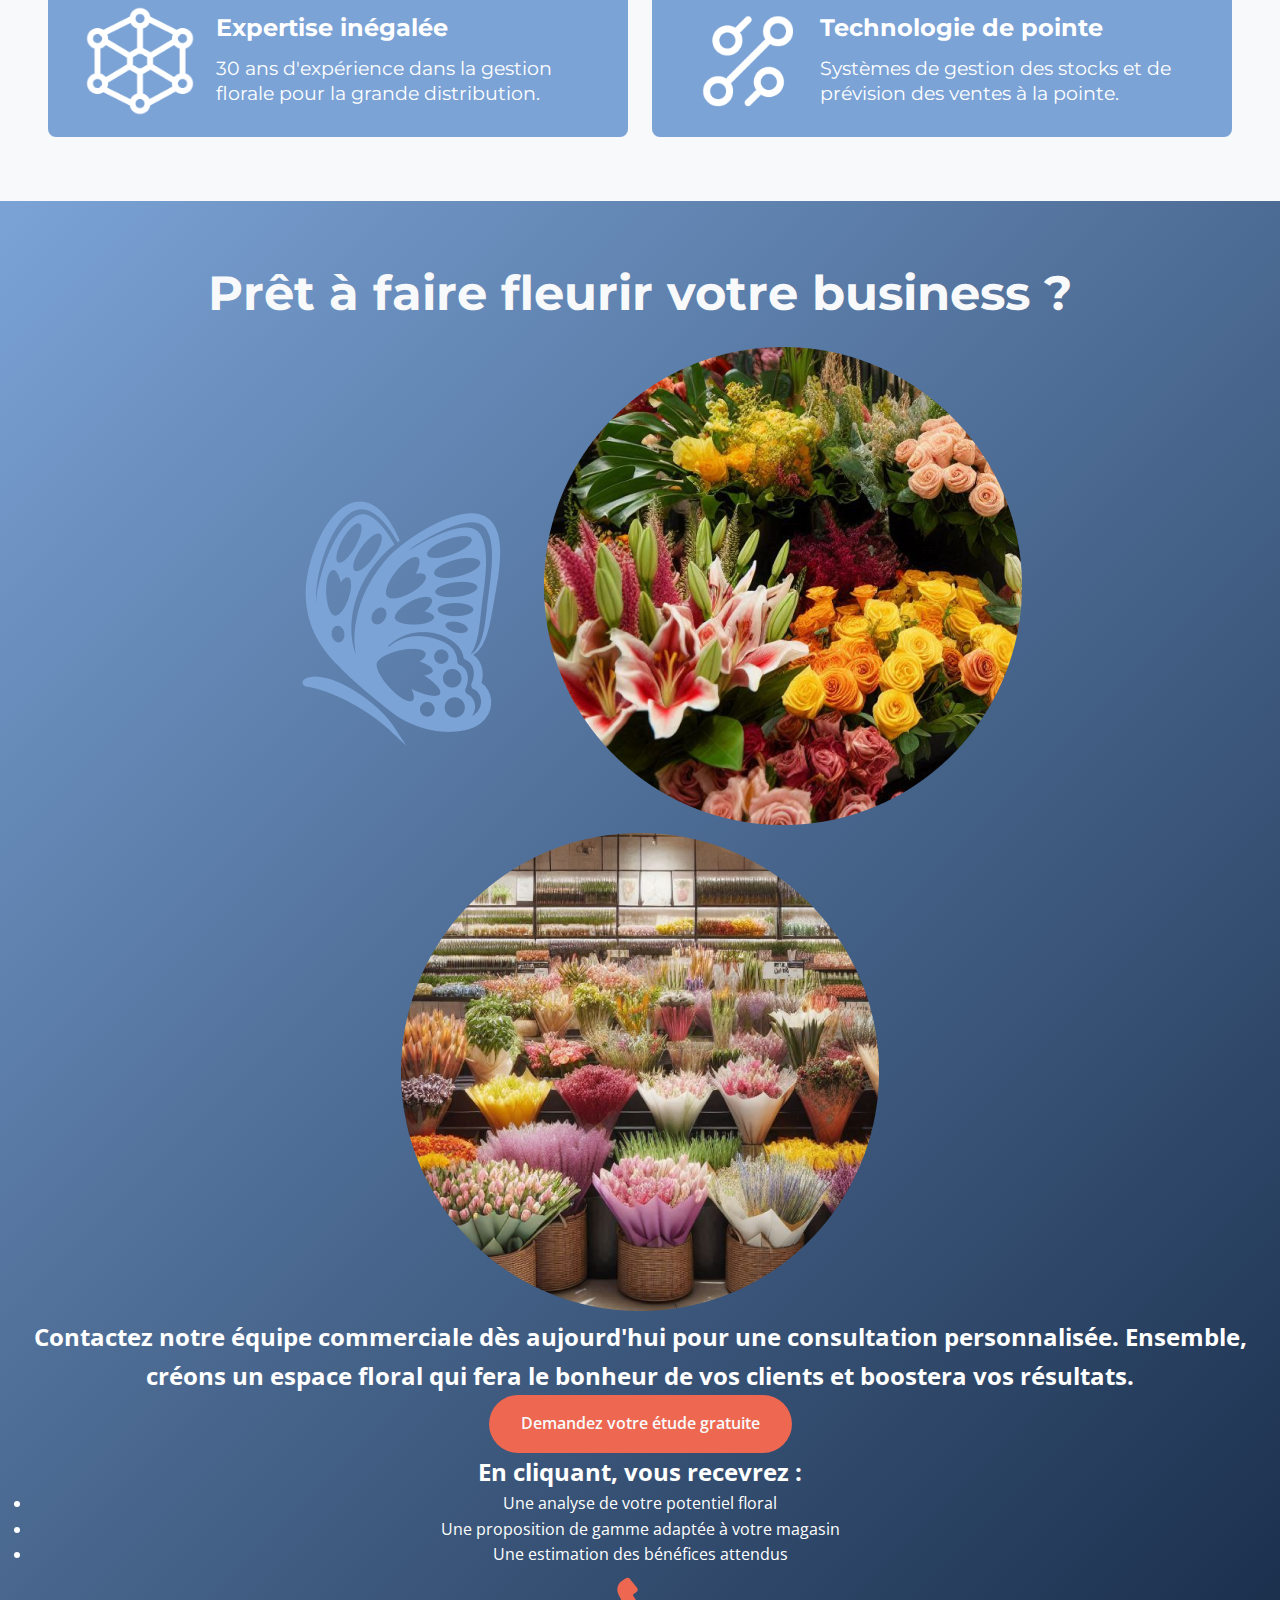
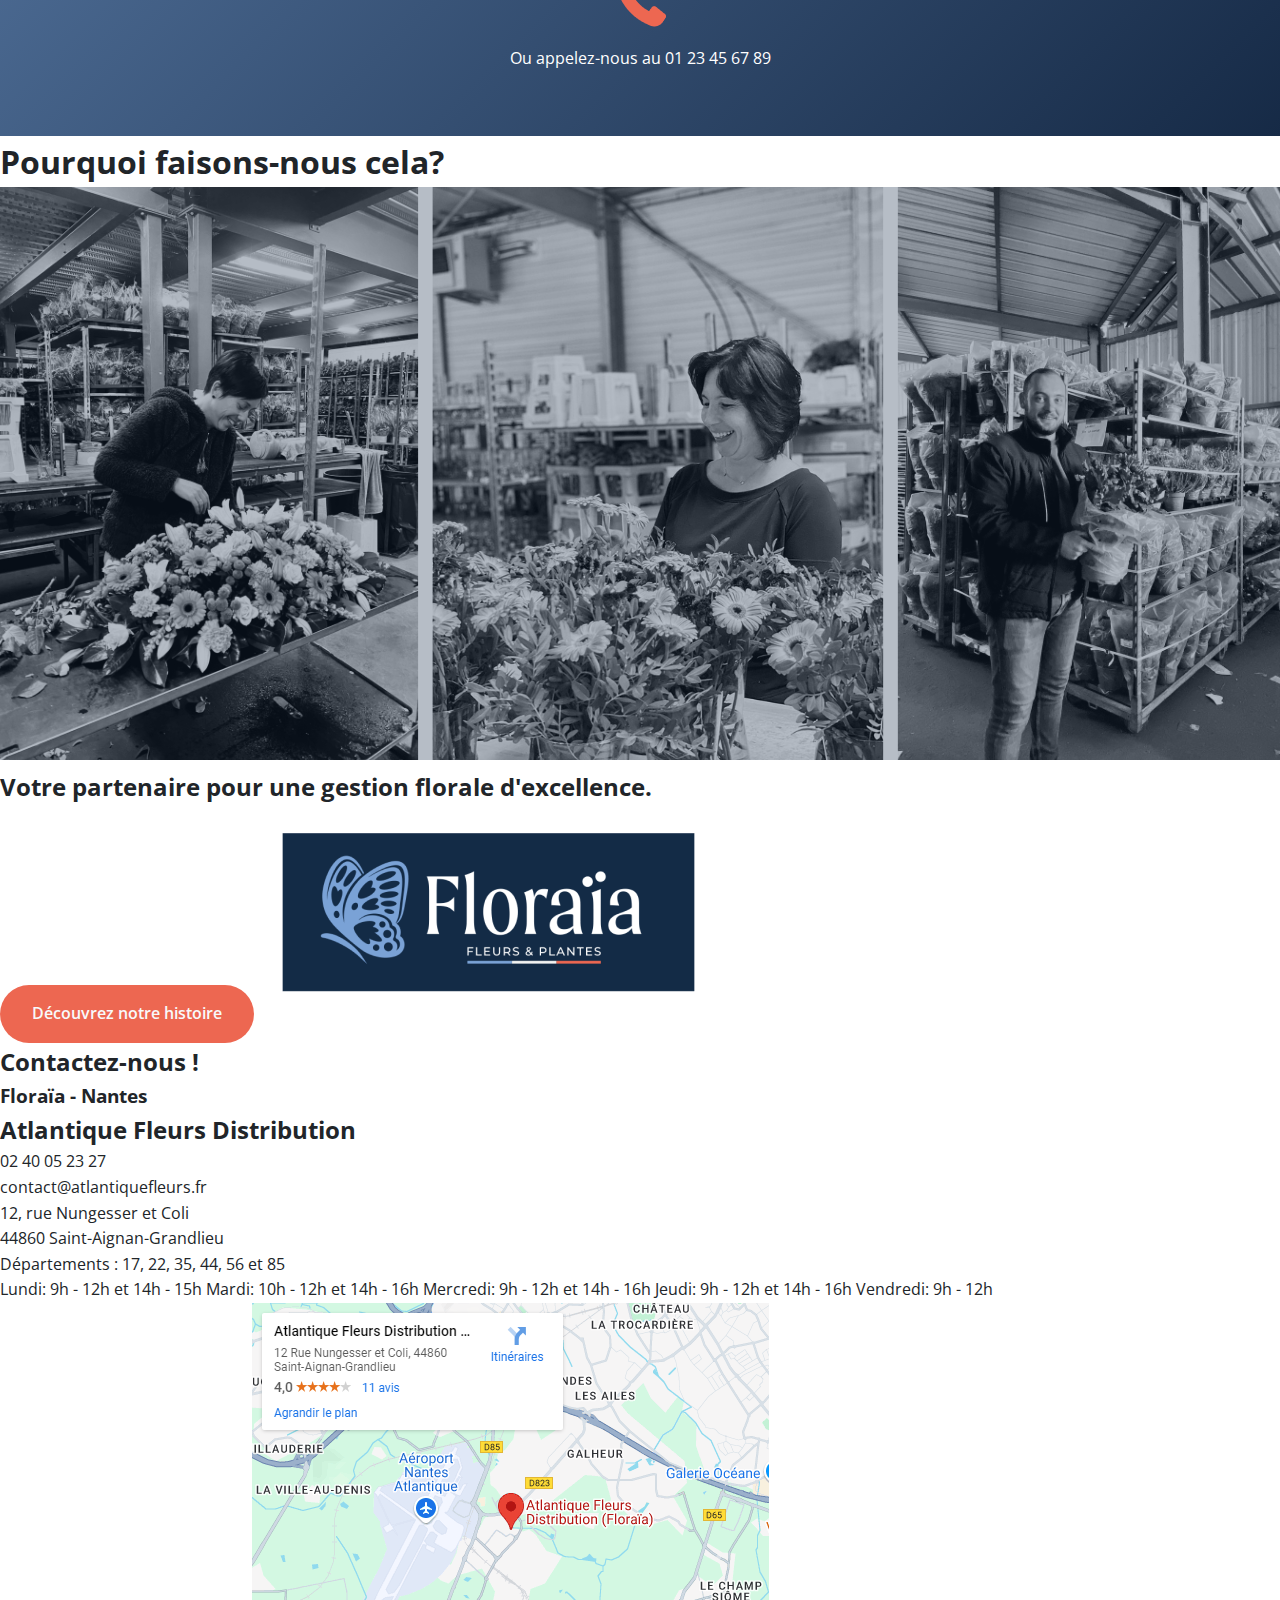
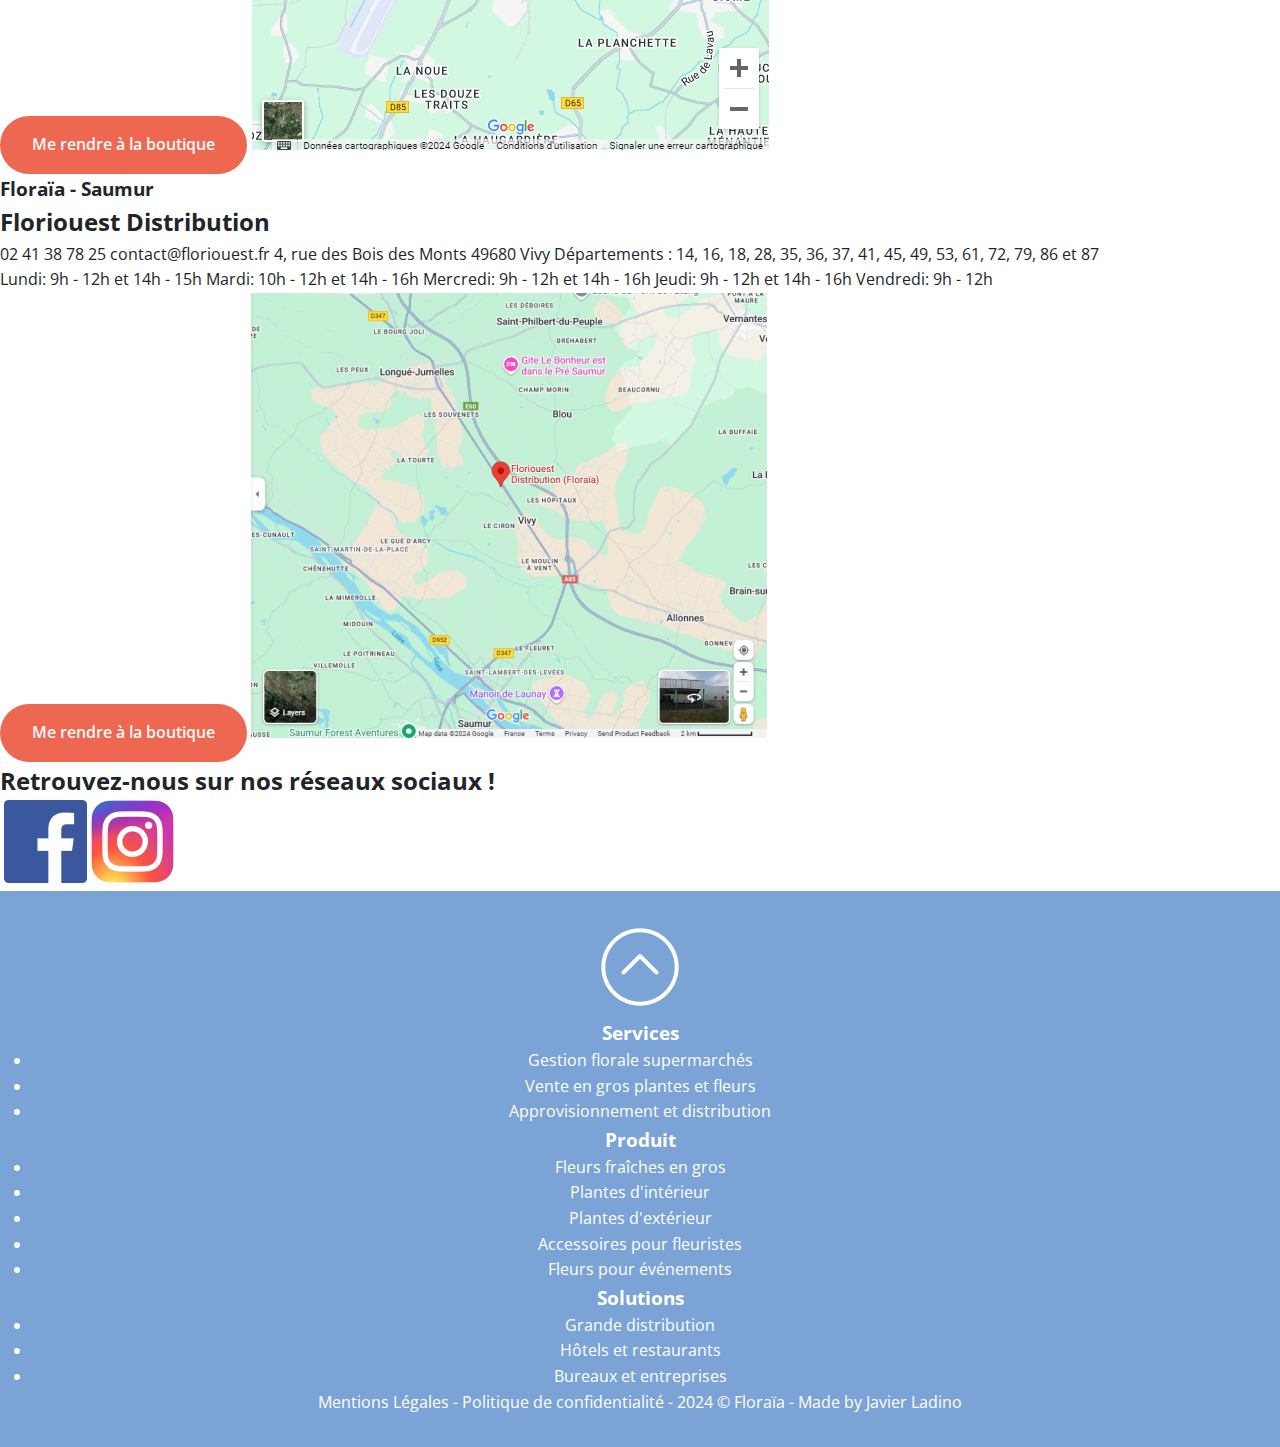
==== commit 60938551: "Update Nov 12" ====
--- a/floraia_site_web-master/index.html
+++ b/floraia_site_web-master/index.html
@@ -106,67 +106,244 @@
     </section>
 
     <section class="features">
+        <h2>Nos services</h2>
         <div class="features-grid">
             <div class="feature-card">
-                <img src="./assets/rayon1.png" alt="gestion">
+                <img src="./assets/rayon1.png" alt="Gestion florale supermarchés">
                 <h3>Gestion florale supermarchés</h3>
             </div>
             <div class="feature-card">
-                <img src="./assets/Flamenco-removebg-preview 1.png" alt="gestion">
+                <img src="./assets/Flamenco-removebg-preview 1.png" alt="Vente en gros plantes et fleurs">
                 <h3>Vente en gros plantes et fleurs</h3>
             </div>
             <div class="feature-card">
-                <img src="./assets/camion-floraia.png" alt="gestion">
+                <img src="./assets/camion-floraia.png" alt="Approvisionnement et distribution">
                 <h3>Approvisionnement et distribution</h3>
             </div>
         </div>
     </section>
 
     <section class="stats">
+        <h1>Nos résultats parlent d'eux-mêmes</h1>
         <div class="stats-grid">
-            <div class="stat-item">
-                <h3>+30%</h3>
-                <p>Augmentation des ventes</p>
-            </div>
-            <div class="stat-item">
-                <h3>20%</h3>
-                <p>Réduction des pertes</p>
-            </div>
-            <div class="stat-item">
-                <h3>95%</h3>
-                <p>Taux de renouvellement</p>
-            </div>
-        </div>
-    </section>
-
-    <section class="testimonials">
-        <div class="testimonial-card">
-            <p>"Depuis que Floraïa gère notre rayon floral, c'est un véritable jardin d'Eden ! Nos clients sont ravis et nos ventes ont explosé."</p>
-            <h4>Jean Dupont</h4>
-            <p>Directeur de Supermarché</p>
-        </div>
+            <div class="stats-item">
+                <h1>+30%</h1>
+                <h3>d'augmentation moyenne des ventes du rayon floral.</h3>
+            </div>
+            <div class="stats-item">
+                <h1>20%</h1>
+                <h3>de réduction des pertes liées au gaspillage.</h3>
+            </div>
+            <div class="stats-item">
+                <h1>95%</h1>
+                <h3>de nos clients renouvellent leur contrat chaque année.</h3>
+            </div>
+        </div>
+    </section>
+
+
+    <section class="catalogue">
+        <h2>Pour profiter au mieux de la saison ! 🍂</h2>
+        <div class="catalogue-grid">
+            <div class="catalogue-card">
+                <img src="./assets/produit-catalogue-1.png" alt="Gestion florale supermarchés">
+                <div>
+                    <h3>Gestion florale supermarchés</h3>
+                    <p>18,00€ - 28,00€</p>
+                </div>
+            </div>
+            <div class="catalogue-card">
+                <img src="./assets/produit-catalogue-2.png" alt="Vente en gros plantes et fleurs">
+                <h3>Vente en gros plantes et fleurs</h3>
+                <p>18,00€ - 28,00€</p>
+            </div>
+            <div class="catalogue-card">
+                <img src="./assets/produit-catalogue-3.png" alt="Approvisionnement et distribution">
+                <h3>Approvisionnement et distribution</h3>
+                <p>18,00€ - 28,00€</p>
+            </div>
+        </div>
+    </section>
+
+
+    <section class="confiance">
+        <div class="confiance-logos">
+            <h2>Ils nous font confiance</h2>
+            <div class="logos">
+                <img src="./assets/logo-u.png" alt="Super U">
+                <img src="./assets/logo-inter.png" alt="Intermarche">
+                <img src="./assets/logo-carrefour.png" alt="Carrefour">
+                <img src="./assets/logo-leclerc.png" alt="Leclerc">
+            </div>
+        </div>
+        <div class="confiance-texte">
+            <h3>Nous fournissons quatre enseignes de moyennes et grandes surfaces : <span class="highlight">Système U, Intermarché, Carrefour et E.Leclerc</span>, soit un peu plus de <span class="highlight">420 rayons</span> pour lesquels nous assurons :</h3>
+        </div>
+        <div class="confiance-grid">
+            <div class="confiance-item">
+                <img src="./assets/c1.png" alt="Les prévisions et commandes de produits">
+                <h3>Les prévisions et commandes de produits</h3>
+            </div>
+            <div class="confiance-item">
+                <img src="./assets/c2.png" alt="Deux passages hebdomadairess">
+                <h3>Deux passages hebdomadairess</h3>
+            </div>
+            <div class="confiance-item">
+                <img src="./assets/c3.png" alt="Le suivi des promotions cataloguées">
+                <h3>Le suivi des promotions cataloguées</h3>
+            </div>
+            <div class="confiance-item">
+                <img src="./assets/c4.png" alt="La mise en place de la marchandise">
+                <h3>La mise en place de la marchandise</h3>
+            </div>
+            <div class="confiance-item">
+                <img src="./assets/c5.png" alt="La reprise totale des invendus">
+                <h3>La reprise totale des invendus</h3>
+            </div>
+            <div class="confiance-item">
+                <img src="./assets/c6.png" alt="Une marge fixe sur les prix de vente">
+                <h3>Une marge fixe sur les prix de vente</h3>
+            </div>
+        </div>
+        <div class="confiance-texte">
+            <h3>Nous accueillons également avec plaisir tous les clients particuliers souhaitant venir acheter nos produits sur place pour toutes occasions : <span class="highlight">anniversaires, mariages, décès, etc.<span></span></h3>
+        </div>
+    </section>
+
+
+    <section class="choisir">
+        <h2>Pourquoi nous choisir ?</h2>
+        <div class="choisir-grid">
+            <div class="choisir-card">
+                <img src="./assets/ico-expert.png" alt="Expertise inégalé">
+                <div>
+                    <h3>Expertise inégalée</h3>
+                    <p>30 ans d'expérience dans la gestion florale pour la grande distribution.</p>
+                </div>
+            </div>
+
+            <div class="choisir-card">
+                <img src="./assets/ico-tech.png" alt="Technologie de pointe">
+                <div>
+                    <h3>Technologie de pointe</h3>
+                    <p>Systèmes de gestion des stocks et de prévision des ventes à la pointe.</p>
+                </div>
+            </div>
+        </div>     
     </section>
 
     <section class="cta">
-        <h2>Prêt à faire fleurir votre business ?</h2>
-        <p>Contactez notre équipe commerciale dès aujourd'hui pour une consultation personnalisée.</p>
+        <h1>Prêt à faire fleurir votre business ?</h1>
+        <img src="./assets/logo-floraia.png" alt="logo-floraia">
+
+        <img src="./assets/professionel.png" alt="professionel">
+        <img src="./assets/particuler.png" alt="particulier">
+        <h2>Contactez notre équipe commerciale dès aujourd'hui pour une consultation personnalisée. Ensemble, créons un espace floral qui fera le bonheur de vos clients et boostera vos résultats.</h2>
         <a href="#" class="button">Demandez votre étude gratuite</a>
+        <h2>En cliquant, vous recevrez :</h2>
+        <ul>
+            <li>Une analyse de votre potentiel floral</li>
+            <li>Une proposition de gamme adaptée à votre magasin</li>
+            <li>Une estimation des bénéfices attendus</li>  
+        </ul>
+
+        <img src="./assets/basil_phone-solid.png" alt="Phone">
         <p class="phone">Ou appelez-nous au 01 23 45 67 89</p>
     </section>
 
-    <section class="partners">
-        <h2>Ils nous font confiance</h2>
-        <div class="partners-grid">
-            <!-- Placeholder images for partner logos -->
-            <img src="/api/placeholder/150/80" alt="Partner 1">
-            <img src="/api/placeholder/150/80" alt="Partner 2">
-            <img src="/api/placeholder/150/80" alt="Partner 3">
-            <img src="/api/placeholder/150/80" alt="Partner 4">
+
+    <section class="histoire">
+        <div class="histoire-grid">
+            <h1>Pourquoi faisons-nous cela?</h1>
+
+            <img src="./assets/histoire1.png" alt="histoire">
+
+            <h2>Votre partenaire pour une gestion florale d'excellence.</h2>
+            <a href="#" class="button">Découvrez notre histoire</a>
+
+            <img src="./assets/logo-floraia-WEB 2.png" alt="logo-floraia">
+
+        </div>
+    </section>
+
+    <section class="contact">
+        <h2>Contactez-nous !</h2>
+        <div class="contact-grid">
+            <div class="contact-afd">
+                <h3>Floraïa - Nantes</h3>
+                <h2>Atlantique Fleurs Distribution</h2>
+                <p>02 40 05 23 27</p>
+                <p>contact@atlantiquefleurs.fr</p>
+                <p>12, rue Nungesser et Coli</p>
+                <p>44860 Saint-Aignan-Grandlieu</p>
+                <p>Départements : 17, 22, 35, 44, 56 et 85</p>
+                <p>Lundi: 9h - 12h et 14h - 15h
+                Mardi: 10h - 12h et 14h - 16h
+                Mercredi: 9h - 12h et 14h - 16h
+                Jeudi: 9h - 12h et 14h - 16h
+                Vendredi: 9h - 12h</p>
+            
+            
+                <a href="#" class="button">Me rendre à la boutique</a>
+
+                <img src="./assets/map-afd.png" alt="Carte AFD">
+            </div>
+
+            <div class="contact-fod">
+                <h3>Floraïa - Saumur</h3>
+                <h2>Floriouest Distribution</h2>
+                <p>02 41 38 78 25
+                    contact@floriouest.fr
+                    4, rue des Bois des Monts
+                    49680 Vivy
+                    Départements : 14, 16, 18, 28, 35, 36,
+                    37, 41, 45, 49, 53, 61, 72, 79, 86 et 87</p>
+                <p>Lundi: 9h - 12h et 14h - 15h
+                Mardi: 10h - 12h et 14h - 16h
+                Mercredi: 9h - 12h et 14h - 16h
+                Jeudi: 9h - 12h et 14h - 16h
+                Vendredi: 9h - 12h</p>
+            
+            
+                <a href="#" class="button">Me rendre à la boutique</a>
+
+                <img src="./assets/map-foe.png" alt="Carte FOD">
+            </div>
+            
+
+            <div class="reseaux">
+            <h2>Retrouvez-nous sur nos réseaux sociaux !</h2>
+            <img src="./assets/" alt="">
+            <img src="./assets/fb.png" alt="Facebook">
+            <img src="./assets/instagram.png" alt="Instagram">
+            </div>
+            
         </div>
     </section>
 
     <footer class="footer">
-        <p>&copy; 2024 Floraïa - Votre partenaire pour une gestion florale d'excellence</p>
+        <img src="./assets/icon-park-outline_up-c.png" alt="up">
+        <ul>
+            <h3>Services</h3>
+            <li>Gestion florale supermarchés</li>
+            <li>Vente en gros plantes et fleurs</li>
+            <li>Approvisionnement et distribution</li>
+        </ul>
+        <ul>
+            <h3>Produit</h3>
+            <li>Fleurs fraîches en gros</li>
+            <li>Plantes d'intérieur</li>
+            <li>Plantes d'extérieur</li>
+            <li>Accessoires pour fleuristes</li>
+            <li>Fleurs pour événements</li>
+        </ul>
+        <ul>
+            <h3>Solutions</h3>
+            <li>Grande distribution</li>
+            <li>Hôtels et restaurants</li>
+            <li>Bureaux et entreprises</li>
+        </ul>
+        <p>Mentions Légales - Politique de confidentialité - 2024 © Floraïa - Made by Javier Ladino</p>
     </footer>
 </body>
 </html>
--- a/floraia_site_web-master/css/style.css
+++ b/floraia_site_web-master/css/style.css
@@ -125,7 +125,7 @@
 
 /* promesse */
 .promesse {
-    padding: 4rem 2rem;
+    padding: 2rem 2rem;
     background: var(--light);
 }
 
@@ -180,8 +180,17 @@
 
 /* Features */
 .features {
-    padding: 4rem 2rem;
+    padding: 4rem 3rem;
     background: var(--light);
+    text-align: center;
+}
+
+.features h2 {
+    font-family: 'Montserrat', sans-serif;
+    color: var(--primary );
+    font-size: 2.5rem;
+    margin-bottom: 1.5rem;
+    line-height: 1.2;
 }
 
 .features-grid {
@@ -203,8 +212,7 @@
     width: 100%;
     height: 100%;
     object-fit: cover;
-    border-radius: 8px;
-    
+    border-radius: 8px; 
     display: block;
 }
 
@@ -231,23 +239,250 @@
 
 /* Stats */
 .stats {
+    padding: 4rem 4rem;
+    background: linear-gradient(rgba(0, 0, 0, 0.2), rgba(0, 0, 0, 0.2)), url('../assets/rayon_fullimg.png');
+    background-size: cover;
+    background-position: center;
+    text-align: center;
+}
+.stats h1 {
+    font-family: 'Montserrat', sans-serif;
+    color: var(--light );
+    font-size: 3rem;
+    margin-bottom: 1.5rem;
+    line-height: 1.2;
+}
+
+.stats-grid {
+    max-width: 1200px;
+    margin: 0 auto;
+    display: grid;
+    grid-template-columns: repeat(3, 1fr);
+    gap: 3rem;
+}
+.stats-item {
+    padding: 2.5rem 1.5rem;
+    width: 100%;
+    box-shadow: 0 2px 15px rgba(0,0,0,0.1);
+    overflow: hidden;
+    position: relative;
+    text-align: center;
+    border-radius: 8px;
+    background: var(--secondary);
+}
+.stats-item h1 {
+    font-family: 'Montserrat', sans-serif;
+    color: var(--light );
+    font-size: 4.5rem;
+    margin-bottom: 1.5rem;
+    line-height: 0.6;
+}
+.stats-item h3 {
+    font-family: 'Montserrat', sans-serif;
+    font-size: 1.5rem;
+    width: 100%;
+    color: var(--light);
+}
+
+
+/* Catalogue */
+.catalogue {
+    padding: 4rem 3rem;
+    background: var(--white);
+    text-align: center;
+}
+
+.catalogue h2 {
+    font-family: 'Montserrat', sans-serif;
+    color: var(--primary );
+    font-size: 2.5rem;
+    margin-bottom: 1.5rem;
+    line-height: 1.2;
+}
+
+.catalogue-grid {
+    max-width: 1200px;
+    margin: 0 auto;
+    display: grid;
+    grid-template-columns: repeat(auto-fit, minmax(250px, 1fr));
+    gap: 2rem;
+}
+
+.catalogue-card {
+    width: 100%;
+    background-color: var(--light);
+    position: relative;
+
+}
+
+.catalogue-card img {
+    padding: 4rem 3rem;
+    width: 100%;
+    height: 100%;
+    object-fit: cover;
+    display: block;
+}
+
+.catalogue h3 {
+    width: 100%;
+    padding: 10px;
+    margin: 0;
+    bottom: 0;
+    background-color: var(--white);
+    text-align: left;
+    color: var(--primary);
+    
+}
+
+.catalogue p {
+    width: 100%;
+    padding: 10px;
+    bottom: 0;
+    margin: 0;
+    background-color: var(--white);
+    text-align: left;
+    color: var(--secondary);
+    
+}
+
+
+/* Confiance */
+.confiance {
+    padding: 4rem 3rem;
+    background-image: linear-gradient(rgba(255, 255, 255, 0.9), rgba(255, 255, 255, 0.9)), url('../assets/rayon_fullimg.png');
+    background-size: cover;
+    background-position: center;
+    text-align: center;
+    margin-top: 80px
+}
+
+.confiance-logos {
+    max-width: 1200px;
+    margin: 0 auto;
+    padding: 3rem 4rem;
+    background: var(--white);
+    border-radius: 8px;
+    gap: 0.5rem;
+    text-align: center;
+}
+
+.confiance-logos .logos {
+    display: grid;
+    grid-template-columns: repeat(4, 1fr);
+    gap: 2rem;
+    justify-items: center;
+    align-items: center;
+}
+.confiance-logos h2 {
+    font-family: 'Montserrat', sans-serif;
+    color: var(--primary );
+    font-size: 2.5rem;
+    margin-bottom: 1.5rem;
+    line-height: 1.2;
+}
+
+.confiance-texte {
+    max-width: 800px;
+    text-align: center;
+    margin: 0 auto;
+    padding: 3rem 4rem;
+}
+
+.confiance-texte .highlight {
+    color: var(--secondary);
+    font-weight: bold;
+}
+
+.confiance-texte h3 {
+    font-family: 'Montserrat', sans-serif;
+    font-size: 1.2rem;
+    width: 100%;
+    color: var(--primary);
+}
+
+.confiance-grid {
+    max-width: 1200px;
+    margin: 0 auto;
+    display: grid;
+    grid-template-columns: repeat(auto-fit, minmax(280px, 1fr));
+    gap: 2rem;
+}
+.confiance-item {
     padding: 4rem 2rem;
-    background: var(--primary);
-    color: white;
-}
-
-.stats-grid {
-    max-width: 1200px;
-    margin: 0 auto;
-    display: grid;
-    grid-template-columns: repeat(3, 1fr);
-    gap: 2rem;
-    text-align: center;
-}
-
-.stat-item h3 {
+    width: 100%;
+    box-shadow: 0 2px 15px rgba(0,0,0,0.1);
+    text-align: center;
+    border: 3px solid var(--secondary);
+    border-radius: 8px;
+}
+
+.confiance-item h3 {
+    font-family: 'Montserrat', sans-serif;
+    font-size: 1.5rem;
+    width: 100%;
+    color: var(--secondary);
+}
+
+
+/* Choisir */
+.choisir {
+    padding: 4rem 3rem;
+    background: var(--light);
+    text-align: center;
+}
+
+.choisir h2 {
+    font-family: 'Montserrat', sans-serif;
+    color: var(--primary );
     font-size: 2.5rem;
-    margin-bottom: 0.5rem;
+    margin-bottom: 1.5rem;
+}
+
+.choisir-grid {
+    max-width: 1200px;
+    margin: 0 auto;
+    display: grid;
+    grid-template-columns: repeat(auto-fit, minmax(250px, 1fr));
+    gap: 1.5rem;
+}
+
+.choisir-card {
+    padding: 1rem 2rem;
+    width: 100%;
+    background: var(--secondary);
+    border-radius: 8px;
+    display: flex;
+    align-items: flex-start;
+    margin-top: 0px;
+}
+
+.choisir-card h3 {
+    font-family: 'Montserrat', sans-serif;
+    font-size: 1.5rem;
+    width: 100%;
+    padding: 0.5rem 1rem;
+    margin: 0;
+    bottom: 0;
+    text-align: left;
+    color: var(--white);  
+}
+
+.choisir-card p {
+    font-family: 'Montserrat', sans-serif;
+    font-size: 1.2rem;
+    width: 100%;
+    padding: 0rem 1rem;
+    margin: 0;
+    text-align: left;
+    color: var(--white);  
+    line-height: 1.3;
+}
+
+.choisir-card img {
+    width: 120px;
+    height: auto;
+    max-height: 100%;
+    max-width: 120%;
 }
 
 /* Testimonials */
@@ -271,6 +506,52 @@
     background: linear-gradient(135deg, var(--secondary), var(--primary));
     color: white;
     text-align: center;
+}
+
+.stats {
+    padding: 4rem 4rem;
+    background: linear-gradient(rgba(0, 0, 0, 0.2), rgba(0, 0, 0, 0.2)), url('../assets/rayon_fullimg.png');
+    background-size: cover;
+    background-position: center;
+    text-align: center;
+}
+.cta h1 {
+    font-family: 'Montserrat', sans-serif;
+    color: var(--light );
+    font-size: 3rem;
+    margin-bottom: 1.5rem;
+    line-height: 1.2;
+}
+
+.stats-grid {
+    max-width: 1200px;
+    margin: 0 auto;
+    display: grid;
+    grid-template-columns: repeat(3, 1fr);
+    gap: 3rem;
+}
+.stats-item {
+    padding: 2.5rem 1.5rem;
+    width: 100%;
+    box-shadow: 0 2px 15px rgba(0,0,0,0.1);
+    overflow: hidden;
+    position: relative;
+    text-align: center;
+    border-radius: 8px;
+    background: var(--secondary);
+}
+.stats-item h1 {
+    font-family: 'Montserrat', sans-serif;
+    color: var(--light );
+    font-size: 4.5rem;
+    margin-bottom: 1.5rem;
+    line-height: 0.6;
+}
+.stats-item h3 {
+    font-family: 'Montserrat', sans-serif;
+    font-size: 1.5rem;
+    width: 100%;
+    color: var(--light);
 }
 
 .button {
@@ -308,7 +589,7 @@
 /* Footer */
 .footer {
     padding: 2rem;
-    background: var(--dark);
+    background: var(--secondary);
     color: white;
     text-align: center;
 }
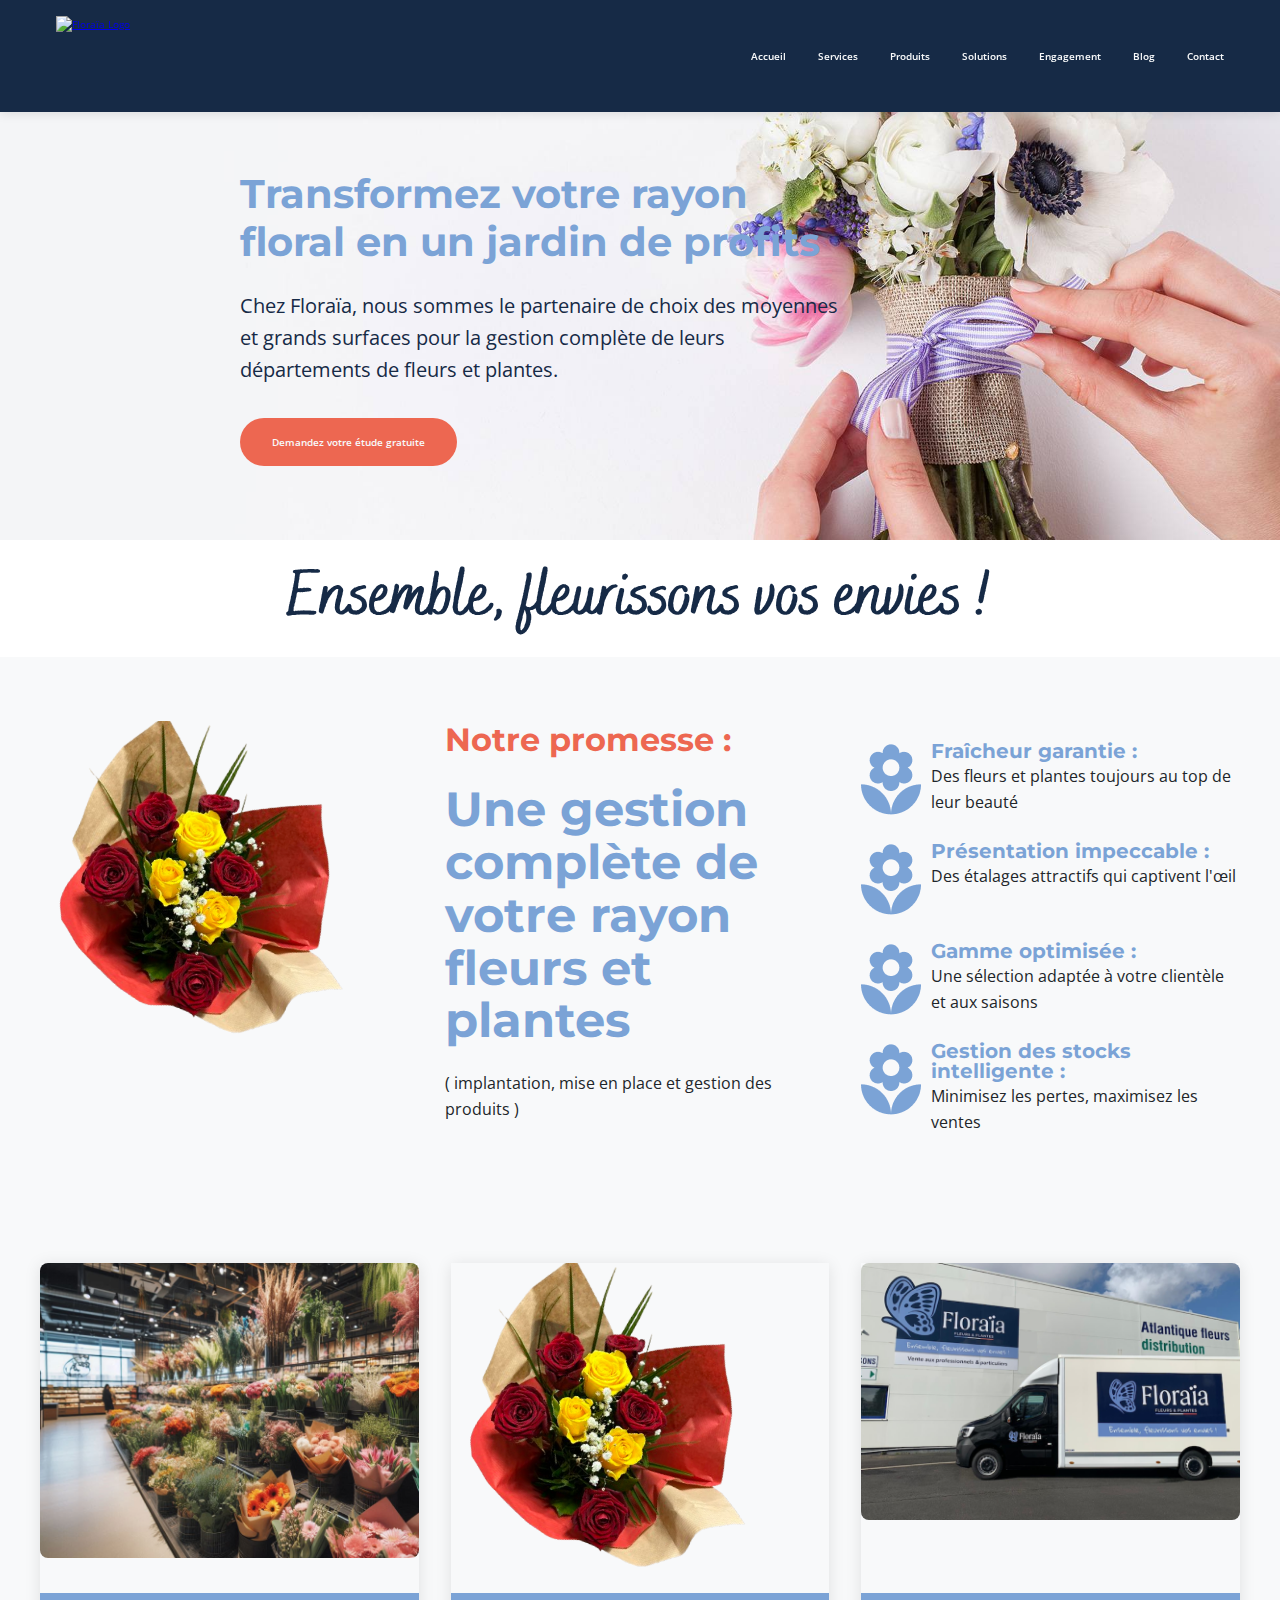
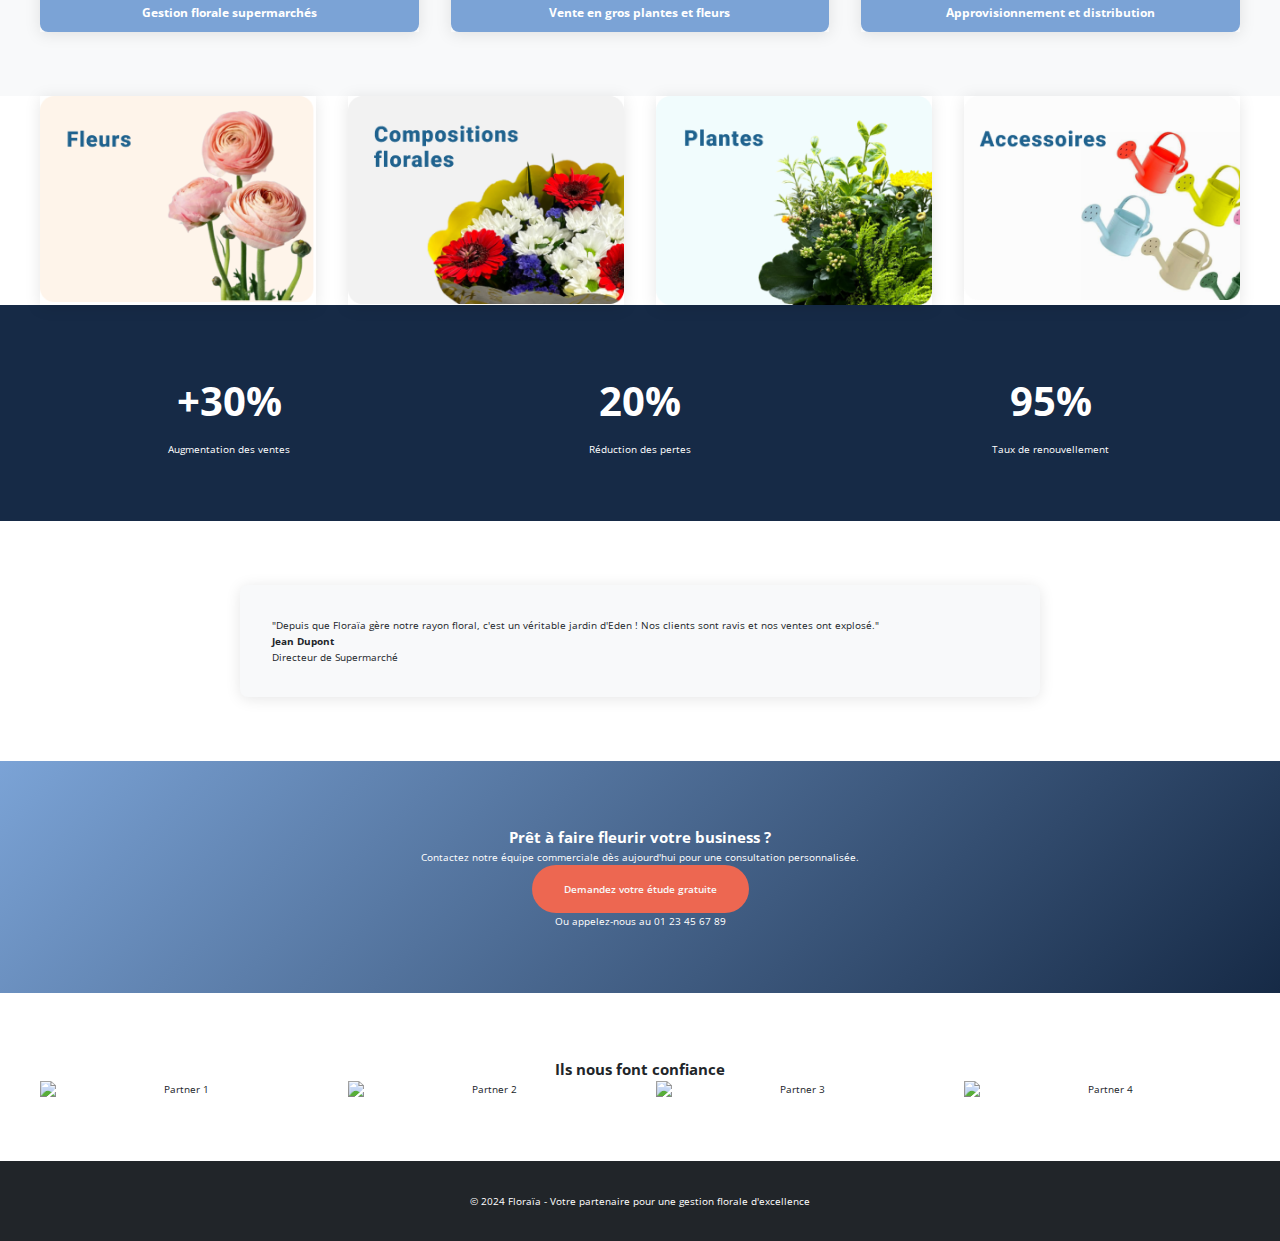
==== commit 4b17f2e5: "Cambié las medidas de pixeles a REM y cree la sección Nos Produits" ====
--- a/floraia_site_web-master/index.html
+++ b/floraia_site_web-master/index.html
@@ -106,244 +106,85 @@
     </section>
 
     <section class="features">
-        <h2>Nos services</h2>
         <div class="features-grid">
             <div class="feature-card">
-                <img src="./assets/rayon1.png" alt="Gestion florale supermarchés">
+                <img src="./assets/rayon1.png" alt="gestion">
                 <h3>Gestion florale supermarchés</h3>
             </div>
             <div class="feature-card">
-                <img src="./assets/Flamenco-removebg-preview 1.png" alt="Vente en gros plantes et fleurs">
+                <img src="./assets/Flamenco-removebg-preview 1.png" alt="gestion">
                 <h3>Vente en gros plantes et fleurs</h3>
             </div>
             <div class="feature-card">
-                <img src="./assets/camion-floraia.png" alt="Approvisionnement et distribution">
+                <img src="./assets/camion-floraia.png" alt="gestion">
                 <h3>Approvisionnement et distribution</h3>
             </div>
         </div>
     </section>
 
+    <section class="Nos_produits">
+
+            <div class="features-grid">
+                <div class="feature-card">
+                    <img src="./assets/Frame 15.png" alt="Fleur rose">
+                </div>
+                <div class="feature-card">
+                    <img src="./assets/Frame 16.png" alt="Bouquet">
+                </div>
+                <div class="feature-card">
+                    <img src="./assets/Frame 17.png" alt="Fleurs verts">
+                </div>
+                <div class="feature-card">
+                    <img src="./assets/Frame 18.png" alt="arrosoir">  
+                </div>
+        </div>
+    </section>
+
     <section class="stats">
-        <h1>Nos résultats parlent d'eux-mêmes</h1>
         <div class="stats-grid">
-            <div class="stats-item">
-                <h1>+30%</h1>
-                <h3>d'augmentation moyenne des ventes du rayon floral.</h3>
+            <div class="stat-item">
+                <h3>+30%</h3>
+                <p>Augmentation des ventes</p>
             </div>
-            <div class="stats-item">
-                <h1>20%</h1>
-                <h3>de réduction des pertes liées au gaspillage.</h3>
+            <div class="stat-item">
+                <h3>20%</h3>
+                <p>Réduction des pertes</p>
             </div>
-            <div class="stats-item">
-                <h1>95%</h1>
-                <h3>de nos clients renouvellent leur contrat chaque année.</h3>
+            <div class="stat-item">
+                <h3>95%</h3>
+                <p>Taux de renouvellement</p>
             </div>
         </div>
     </section>
 
-
-    <section class="catalogue">
-        <h2>Pour profiter au mieux de la saison ! 🍂</h2>
-        <div class="catalogue-grid">
-            <div class="catalogue-card">
-                <img src="./assets/produit-catalogue-1.png" alt="Gestion florale supermarchés">
-                <div>
-                    <h3>Gestion florale supermarchés</h3>
-                    <p>18,00€ - 28,00€</p>
-                </div>
-            </div>
-            <div class="catalogue-card">
-                <img src="./assets/produit-catalogue-2.png" alt="Vente en gros plantes et fleurs">
-                <h3>Vente en gros plantes et fleurs</h3>
-                <p>18,00€ - 28,00€</p>
-            </div>
-            <div class="catalogue-card">
-                <img src="./assets/produit-catalogue-3.png" alt="Approvisionnement et distribution">
-                <h3>Approvisionnement et distribution</h3>
-                <p>18,00€ - 28,00€</p>
-            </div>
+    <section class="testimonials">
+        <div class="testimonial-card">
+            <p>"Depuis que Floraïa gère notre rayon floral, c'est un véritable jardin d'Eden ! Nos clients sont ravis et nos ventes ont explosé."</p>
+            <h4>Jean Dupont</h4>
+            <p>Directeur de Supermarché</p>
         </div>
     </section>
 
-
-    <section class="confiance">
-        <div class="confiance-logos">
-            <h2>Ils nous font confiance</h2>
-            <div class="logos">
-                <img src="./assets/logo-u.png" alt="Super U">
-                <img src="./assets/logo-inter.png" alt="Intermarche">
-                <img src="./assets/logo-carrefour.png" alt="Carrefour">
-                <img src="./assets/logo-leclerc.png" alt="Leclerc">
-            </div>
-        </div>
-        <div class="confiance-texte">
-            <h3>Nous fournissons quatre enseignes de moyennes et grandes surfaces : <span class="highlight">Système U, Intermarché, Carrefour et E.Leclerc</span>, soit un peu plus de <span class="highlight">420 rayons</span> pour lesquels nous assurons :</h3>
-        </div>
-        <div class="confiance-grid">
-            <div class="confiance-item">
-                <img src="./assets/c1.png" alt="Les prévisions et commandes de produits">
-                <h3>Les prévisions et commandes de produits</h3>
-            </div>
-            <div class="confiance-item">
-                <img src="./assets/c2.png" alt="Deux passages hebdomadairess">
-                <h3>Deux passages hebdomadairess</h3>
-            </div>
-            <div class="confiance-item">
-                <img src="./assets/c3.png" alt="Le suivi des promotions cataloguées">
-                <h3>Le suivi des promotions cataloguées</h3>
-            </div>
-            <div class="confiance-item">
-                <img src="./assets/c4.png" alt="La mise en place de la marchandise">
-                <h3>La mise en place de la marchandise</h3>
-            </div>
-            <div class="confiance-item">
-                <img src="./assets/c5.png" alt="La reprise totale des invendus">
-                <h3>La reprise totale des invendus</h3>
-            </div>
-            <div class="confiance-item">
-                <img src="./assets/c6.png" alt="Une marge fixe sur les prix de vente">
-                <h3>Une marge fixe sur les prix de vente</h3>
-            </div>
-        </div>
-        <div class="confiance-texte">
-            <h3>Nous accueillons également avec plaisir tous les clients particuliers souhaitant venir acheter nos produits sur place pour toutes occasions : <span class="highlight">anniversaires, mariages, décès, etc.<span></span></h3>
-        </div>
-    </section>
-
-
-    <section class="choisir">
-        <h2>Pourquoi nous choisir ?</h2>
-        <div class="choisir-grid">
-            <div class="choisir-card">
-                <img src="./assets/ico-expert.png" alt="Expertise inégalé">
-                <div>
-                    <h3>Expertise inégalée</h3>
-                    <p>30 ans d'expérience dans la gestion florale pour la grande distribution.</p>
-                </div>
-            </div>
-
-            <div class="choisir-card">
-                <img src="./assets/ico-tech.png" alt="Technologie de pointe">
-                <div>
-                    <h3>Technologie de pointe</h3>
-                    <p>Systèmes de gestion des stocks et de prévision des ventes à la pointe.</p>
-                </div>
-            </div>
-        </div>     
-    </section>
-
     <section class="cta">
-        <h1>Prêt à faire fleurir votre business ?</h1>
-        <img src="./assets/logo-floraia.png" alt="logo-floraia">
-
-        <img src="./assets/professionel.png" alt="professionel">
-        <img src="./assets/particuler.png" alt="particulier">
-        <h2>Contactez notre équipe commerciale dès aujourd'hui pour une consultation personnalisée. Ensemble, créons un espace floral qui fera le bonheur de vos clients et boostera vos résultats.</h2>
+        <h2>Prêt à faire fleurir votre business ?</h2>
+        <p>Contactez notre équipe commerciale dès aujourd'hui pour une consultation personnalisée.</p>
         <a href="#" class="button">Demandez votre étude gratuite</a>
-        <h2>En cliquant, vous recevrez :</h2>
-        <ul>
-            <li>Une analyse de votre potentiel floral</li>
-            <li>Une proposition de gamme adaptée à votre magasin</li>
-            <li>Une estimation des bénéfices attendus</li>  
-        </ul>
-
-        <img src="./assets/basil_phone-solid.png" alt="Phone">
         <p class="phone">Ou appelez-nous au 01 23 45 67 89</p>
     </section>
 
-
-    <section class="histoire">
-        <div class="histoire-grid">
-            <h1>Pourquoi faisons-nous cela?</h1>
-
-            <img src="./assets/histoire1.png" alt="histoire">
-
-            <h2>Votre partenaire pour une gestion florale d'excellence.</h2>
-            <a href="#" class="button">Découvrez notre histoire</a>
-
-            <img src="./assets/logo-floraia-WEB 2.png" alt="logo-floraia">
-
-        </div>
-    </section>
-
-    <section class="contact">
-        <h2>Contactez-nous !</h2>
-        <div class="contact-grid">
-            <div class="contact-afd">
-                <h3>Floraïa - Nantes</h3>
-                <h2>Atlantique Fleurs Distribution</h2>
-                <p>02 40 05 23 27</p>
-                <p>contact@atlantiquefleurs.fr</p>
-                <p>12, rue Nungesser et Coli</p>
-                <p>44860 Saint-Aignan-Grandlieu</p>
-                <p>Départements : 17, 22, 35, 44, 56 et 85</p>
-                <p>Lundi: 9h - 12h et 14h - 15h
-                Mardi: 10h - 12h et 14h - 16h
-                Mercredi: 9h - 12h et 14h - 16h
-                Jeudi: 9h - 12h et 14h - 16h
-                Vendredi: 9h - 12h</p>
-            
-            
-                <a href="#" class="button">Me rendre à la boutique</a>
-
-                <img src="./assets/map-afd.png" alt="Carte AFD">
-            </div>
-
-            <div class="contact-fod">
-                <h3>Floraïa - Saumur</h3>
-                <h2>Floriouest Distribution</h2>
-                <p>02 41 38 78 25
-                    contact@floriouest.fr
-                    4, rue des Bois des Monts
-                    49680 Vivy
-                    Départements : 14, 16, 18, 28, 35, 36,
-                    37, 41, 45, 49, 53, 61, 72, 79, 86 et 87</p>
-                <p>Lundi: 9h - 12h et 14h - 15h
-                Mardi: 10h - 12h et 14h - 16h
-                Mercredi: 9h - 12h et 14h - 16h
-                Jeudi: 9h - 12h et 14h - 16h
-                Vendredi: 9h - 12h</p>
-            
-            
-                <a href="#" class="button">Me rendre à la boutique</a>
-
-                <img src="./assets/map-foe.png" alt="Carte FOD">
-            </div>
-            
-
-            <div class="reseaux">
-            <h2>Retrouvez-nous sur nos réseaux sociaux !</h2>
-            <img src="./assets/" alt="">
-            <img src="./assets/fb.png" alt="Facebook">
-            <img src="./assets/instagram.png" alt="Instagram">
-            </div>
-            
+    <section class="partners">
+        <h2>Ils nous font confiance</h2>
+        <div class="partners-grid">
+            <!-- Placeholder images for partner logos -->
+            <img src="/api/placeholder/150/80" alt="Partner 1">
+            <img src="/api/placeholder/150/80" alt="Partner 2">
+            <img src="/api/placeholder/150/80" alt="Partner 3">
+            <img src="/api/placeholder/150/80" alt="Partner 4">
         </div>
     </section>
 
     <footer class="footer">
-        <img src="./assets/icon-park-outline_up-c.png" alt="up">
-        <ul>
-            <h3>Services</h3>
-            <li>Gestion florale supermarchés</li>
-            <li>Vente en gros plantes et fleurs</li>
-            <li>Approvisionnement et distribution</li>
-        </ul>
-        <ul>
-            <h3>Produit</h3>
-            <li>Fleurs fraîches en gros</li>
-            <li>Plantes d'intérieur</li>
-            <li>Plantes d'extérieur</li>
-            <li>Accessoires pour fleuristes</li>
-            <li>Fleurs pour événements</li>
-        </ul>
-        <ul>
-            <h3>Solutions</h3>
-            <li>Grande distribution</li>
-            <li>Hôtels et restaurants</li>
-            <li>Bureaux et entreprises</li>
-        </ul>
-        <p>Mentions Légales - Politique de confidentialité - 2024 © Floraïa - Made by Javier Ladino</p>
+        <p>&copy; 2024 Floraïa - Votre partenaire pour une gestion florale d'excellence</p>
     </footer>
 </body>
 </html>
--- a/floraia_site_web-master/css/style.css
+++ b/floraia_site_web-master/css/style.css
@@ -14,6 +14,9 @@
     padding: 0;
     box-sizing: border-box;
 }
+html{
+    font-size: 62.5%;
+}
 
 body {
     font-family: 'Open Sans', sans-serif;
@@ -43,7 +46,7 @@
 
 .custom-title {
     font-family: 'Bakerie', sans-serif;
-    font-size: 4rem; /* Ajusta el tamaño según lo necesario */
+    font-size: 6.4rem; /* Ajusta el tamaño según lo necesario */
     color: var(--primary);
     line-height: 1.2;
 }
@@ -61,7 +64,7 @@
 .nav-container {
     max-width: 1200px;
     margin: 0 auto;
-    padding: 1rem;
+    padding: 1.6rem;
     display: flex;
     justify-content: space-between;
     align-items: center;
@@ -73,7 +76,7 @@
 
 .nav-menu {
     display: flex;
-    gap: 2rem;
+    gap: 3.2rem;
     list-style: none;
 }
 
@@ -90,7 +93,7 @@
 
 /* Hero Section */
 .hero {
-    padding: 8rem 10rem 2rem;
+    padding: 12.8rem 3.2rem 3.2rem;
     background: url('../assets/img1.jpg');
     background-size: cover;
     background-position: center;
@@ -112,20 +115,20 @@
 .hero h1 {
     font-family: 'Montserrat', sans-serif;
     color: var(--secondary );
-    font-size: 2.5rem;
-    margin-bottom: 1.5rem;
+    font-size: 4rem;
+    margin-bottom: 2.4rem;
     line-height: 1.2;
 }
 
 .hero p {
-    font-size: 1.2rem;
-    margin-bottom: 2rem;
+    font-size: 2rem;
+    margin-bottom: 3.2rem;
 }
 
 
 /* promesse */
 .promesse {
-    padding: 2rem 2rem;
+    padding: 6.4rem 2.4rem;
     background: var(--light);
 }
 
@@ -134,41 +137,45 @@
     margin: 0 auto;
     display: grid;
     grid-template-columns: repeat(auto-fit, minmax(250px, 1fr));
-    gap: 1rem;
+    gap: 1.6rem;
 }
 
 .promesse-element {
-    padding: 2rem;
+    padding: 3.2rem;
     text-align: left; 
 }
 
 .promesse-image img {
-    max-width: 120%;
+    max-width: 100%;
     height: auto;
 }
 
 .promesse h1 {
     font-family: 'Montserrat', sans-serif;
     color: var(--secondary );
-    font-size: 3rem;
-    margin-bottom: 1.5rem;
+    font-size: 4.8rem;
+    margin-bottom: 2.4rem;
     line-height: 1.1;
 }
 
 .promesse h2 {
     font-family: 'Montserrat', sans-serif;
     color: var(--accent );
-    font-size: 2rem;
-    margin-bottom: 1.5rem;
+    font-size: 3.2rem;
+    margin-bottom: 2.4rem;
     line-height: 1.2;
 }
 
 .promesse h3 {
     font-family: 'Montserrat', sans-serif;
     color: var(--secondary );
-    font-size: 1.2rem;
-    margin-bottom: 0.2rem;
+    font-size: 2rem;
+    margin-bottom: 0.32rem;
     line-height: 1;
+}
+
+.promesse p {
+    font-size: 1.6rem;
 }
 
 .promesse ul li {
@@ -180,17 +187,8 @@
 
 /* Features */
 .features {
-    padding: 4rem 3rem;
+    padding: 6.4rem 3.2rem;
     background: var(--light);
-    text-align: center;
-}
-
-.features h2 {
-    font-family: 'Montserrat', sans-serif;
-    color: var(--primary );
-    font-size: 2.5rem;
-    margin-bottom: 1.5rem;
-    line-height: 1.2;
 }
 
 .features-grid {
@@ -198,7 +196,7 @@
     margin: 0 auto;
     display: grid;
     grid-template-columns: repeat(auto-fit, minmax(250px, 1fr));
-    gap: 2rem;
+    gap: 3.2rem;
 }
 
 .feature-card {
@@ -210,16 +208,17 @@
 
 .feature-card img {
     width: 100%;
-    height: 100%;
+    height: auto;
     object-fit: cover;
-    border-radius: 8px; 
+    border-radius: 8px;
     display: block;
 }
 
+
 .feature-icon {
-    font-size: 2.5rem;
+    font-size: 4rem;
     color: var(--primary);
-    margin-bottom: 1rem;
+    margin-bottom: 1.6rem;
 }
 
 .feature-card h3 {
@@ -239,18 +238,9 @@
 
 /* Stats */
 .stats {
-    padding: 4rem 4rem;
-    background: linear-gradient(rgba(0, 0, 0, 0.2), rgba(0, 0, 0, 0.2)), url('../assets/rayon_fullimg.png');
-    background-size: cover;
-    background-position: center;
-    text-align: center;
-}
-.stats h1 {
-    font-family: 'Montserrat', sans-serif;
-    color: var(--light );
-    font-size: 3rem;
-    margin-bottom: 1.5rem;
-    line-height: 1.2;
+    padding: 6.4rem 3.2rem;
+    background: var(--primary);
+    color: white;
 }
 
 .stats-grid {
@@ -258,243 +248,25 @@
     margin: 0 auto;
     display: grid;
     grid-template-columns: repeat(3, 1fr);
-    gap: 3rem;
-}
-.stats-item {
-    padding: 2.5rem 1.5rem;
-    width: 100%;
-    box-shadow: 0 2px 15px rgba(0,0,0,0.1);
-    overflow: hidden;
-    position: relative;
-    text-align: center;
-    border-radius: 8px;
-    background: var(--secondary);
-}
-.stats-item h1 {
-    font-family: 'Montserrat', sans-serif;
-    color: var(--light );
-    font-size: 4.5rem;
-    margin-bottom: 1.5rem;
-    line-height: 0.6;
-}
-.stats-item h3 {
-    font-family: 'Montserrat', sans-serif;
-    font-size: 1.5rem;
-    width: 100%;
-    color: var(--light);
-}
-
-
-/* Catalogue */
-.catalogue {
-    padding: 4rem 3rem;
-    background: var(--white);
-    text-align: center;
-}
-
-.catalogue h2 {
-    font-family: 'Montserrat', sans-serif;
-    color: var(--primary );
-    font-size: 2.5rem;
-    margin-bottom: 1.5rem;
-    line-height: 1.2;
-}
-
-.catalogue-grid {
-    max-width: 1200px;
-    margin: 0 auto;
-    display: grid;
-    grid-template-columns: repeat(auto-fit, minmax(250px, 1fr));
-    gap: 2rem;
-}
-
-.catalogue-card {
-    width: 100%;
-    background-color: var(--light);
-    position: relative;
-
-}
-
-.catalogue-card img {
-    padding: 4rem 3rem;
-    width: 100%;
-    height: 100%;
-    object-fit: cover;
-    display: block;
-}
-
-.catalogue h3 {
-    width: 100%;
-    padding: 10px;
-    margin: 0;
-    bottom: 0;
-    background-color: var(--white);
-    text-align: left;
-    color: var(--primary);
-    
-}
-
-.catalogue p {
-    width: 100%;
-    padding: 10px;
-    bottom: 0;
-    margin: 0;
-    background-color: var(--white);
-    text-align: left;
-    color: var(--secondary);
-    
-}
-
-
-/* Confiance */
-.confiance {
-    padding: 4rem 3rem;
-    background-image: linear-gradient(rgba(255, 255, 255, 0.9), rgba(255, 255, 255, 0.9)), url('../assets/rayon_fullimg.png');
-    background-size: cover;
-    background-position: center;
-    text-align: center;
-    margin-top: 80px
-}
-
-.confiance-logos {
-    max-width: 1200px;
-    margin: 0 auto;
-    padding: 3rem 4rem;
-    background: var(--white);
-    border-radius: 8px;
-    gap: 0.5rem;
-    text-align: center;
-}
-
-.confiance-logos .logos {
-    display: grid;
-    grid-template-columns: repeat(4, 1fr);
-    gap: 2rem;
-    justify-items: center;
-    align-items: center;
-}
-.confiance-logos h2 {
-    font-family: 'Montserrat', sans-serif;
-    color: var(--primary );
-    font-size: 2.5rem;
-    margin-bottom: 1.5rem;
-    line-height: 1.2;
-}
-
-.confiance-texte {
-    max-width: 800px;
-    text-align: center;
-    margin: 0 auto;
-    padding: 3rem 4rem;
-}
-
-.confiance-texte .highlight {
-    color: var(--secondary);
-    font-weight: bold;
-}
-
-.confiance-texte h3 {
-    font-family: 'Montserrat', sans-serif;
-    font-size: 1.2rem;
-    width: 100%;
-    color: var(--primary);
-}
-
-.confiance-grid {
-    max-width: 1200px;
-    margin: 0 auto;
-    display: grid;
-    grid-template-columns: repeat(auto-fit, minmax(280px, 1fr));
-    gap: 2rem;
-}
-.confiance-item {
-    padding: 4rem 2rem;
-    width: 100%;
-    box-shadow: 0 2px 15px rgba(0,0,0,0.1);
-    text-align: center;
-    border: 3px solid var(--secondary);
-    border-radius: 8px;
-}
-
-.confiance-item h3 {
-    font-family: 'Montserrat', sans-serif;
-    font-size: 1.5rem;
-    width: 100%;
-    color: var(--secondary);
-}
-
-
-/* Choisir */
-.choisir {
-    padding: 4rem 3rem;
-    background: var(--light);
-    text-align: center;
-}
-
-.choisir h2 {
-    font-family: 'Montserrat', sans-serif;
-    color: var(--primary );
-    font-size: 2.5rem;
-    margin-bottom: 1.5rem;
-}
-
-.choisir-grid {
-    max-width: 1200px;
-    margin: 0 auto;
-    display: grid;
-    grid-template-columns: repeat(auto-fit, minmax(250px, 1fr));
-    gap: 1.5rem;
-}
-
-.choisir-card {
-    padding: 1rem 2rem;
-    width: 100%;
-    background: var(--secondary);
-    border-radius: 8px;
-    display: flex;
-    align-items: flex-start;
-    margin-top: 0px;
-}
-
-.choisir-card h3 {
-    font-family: 'Montserrat', sans-serif;
-    font-size: 1.5rem;
-    width: 100%;
-    padding: 0.5rem 1rem;
-    margin: 0;
-    bottom: 0;
-    text-align: left;
-    color: var(--white);  
-}
-
-.choisir-card p {
-    font-family: 'Montserrat', sans-serif;
-    font-size: 1.2rem;
-    width: 100%;
-    padding: 0rem 1rem;
-    margin: 0;
-    text-align: left;
-    color: var(--white);  
-    line-height: 1.3;
-}
-
-.choisir-card img {
-    width: 120px;
-    height: auto;
-    max-height: 100%;
-    max-width: 120%;
+    gap: 3.2rem;
+    text-align: center;
+}
+
+.stat-item h3 {
+    font-size: 4rem;
+    margin-bottom: 0.8rem;
 }
 
 /* Testimonials */
 .testimonials {
-    padding: 4rem 2rem;
+    padding: 6.4rem 3.2rem;
     background: white;
 }
 
 .testimonial-card {
     max-width: 800px;
     margin: 0 auto;
-    padding: 2rem;
+    padding: 3.2rem;
     background: var(--light);
     border-radius: 8px;
     box-shadow: 0 2px 15px rgba(0,0,0,0.1);
@@ -502,61 +274,15 @@
 
 /* CTA */
 .cta {
-    padding: 4rem 2rem;
+    padding: 6.4rem 3.2rem;
     background: linear-gradient(135deg, var(--secondary), var(--primary));
     color: white;
     text-align: center;
 }
 
-.stats {
-    padding: 4rem 4rem;
-    background: linear-gradient(rgba(0, 0, 0, 0.2), rgba(0, 0, 0, 0.2)), url('../assets/rayon_fullimg.png');
-    background-size: cover;
-    background-position: center;
-    text-align: center;
-}
-.cta h1 {
-    font-family: 'Montserrat', sans-serif;
-    color: var(--light );
-    font-size: 3rem;
-    margin-bottom: 1.5rem;
-    line-height: 1.2;
-}
-
-.stats-grid {
-    max-width: 1200px;
-    margin: 0 auto;
-    display: grid;
-    grid-template-columns: repeat(3, 1fr);
-    gap: 3rem;
-}
-.stats-item {
-    padding: 2.5rem 1.5rem;
-    width: 100%;
-    box-shadow: 0 2px 15px rgba(0,0,0,0.1);
-    overflow: hidden;
-    position: relative;
-    text-align: center;
-    border-radius: 8px;
-    background: var(--secondary);
-}
-.stats-item h1 {
-    font-family: 'Montserrat', sans-serif;
-    color: var(--light );
-    font-size: 4.5rem;
-    margin-bottom: 1.5rem;
-    line-height: 0.6;
-}
-.stats-item h3 {
-    font-family: 'Montserrat', sans-serif;
-    font-size: 1.5rem;
-    width: 100%;
-    color: var(--light);
-}
-
 .button {
     display: inline-block;
-    padding: 1rem 2rem;
+    padding: 1.6rem 3.2rem;
     background: var(--accent);
     color: var(--light);
     text-decoration: none;
@@ -572,7 +298,7 @@
 
 /* Partners */
 .partners {
-    padding: 4rem 2rem;
+    padding: 6.4rem 3.2rem;
     background: white;
     text-align: center;
 }
@@ -582,14 +308,14 @@
     margin: 0 auto;
     display: grid;
     grid-template-columns: repeat(auto-fit, minmax(150px, 1fr));
-    gap: 2rem;
+    gap: 3.2rem;
     align-items: center;
 }
 
 /* Footer */
 .footer {
-    padding: 2rem;
-    background: var(--secondary);
+    padding: 3.2rem;
+    background: var(--dark);
     color: white;
     text-align: center;
 }
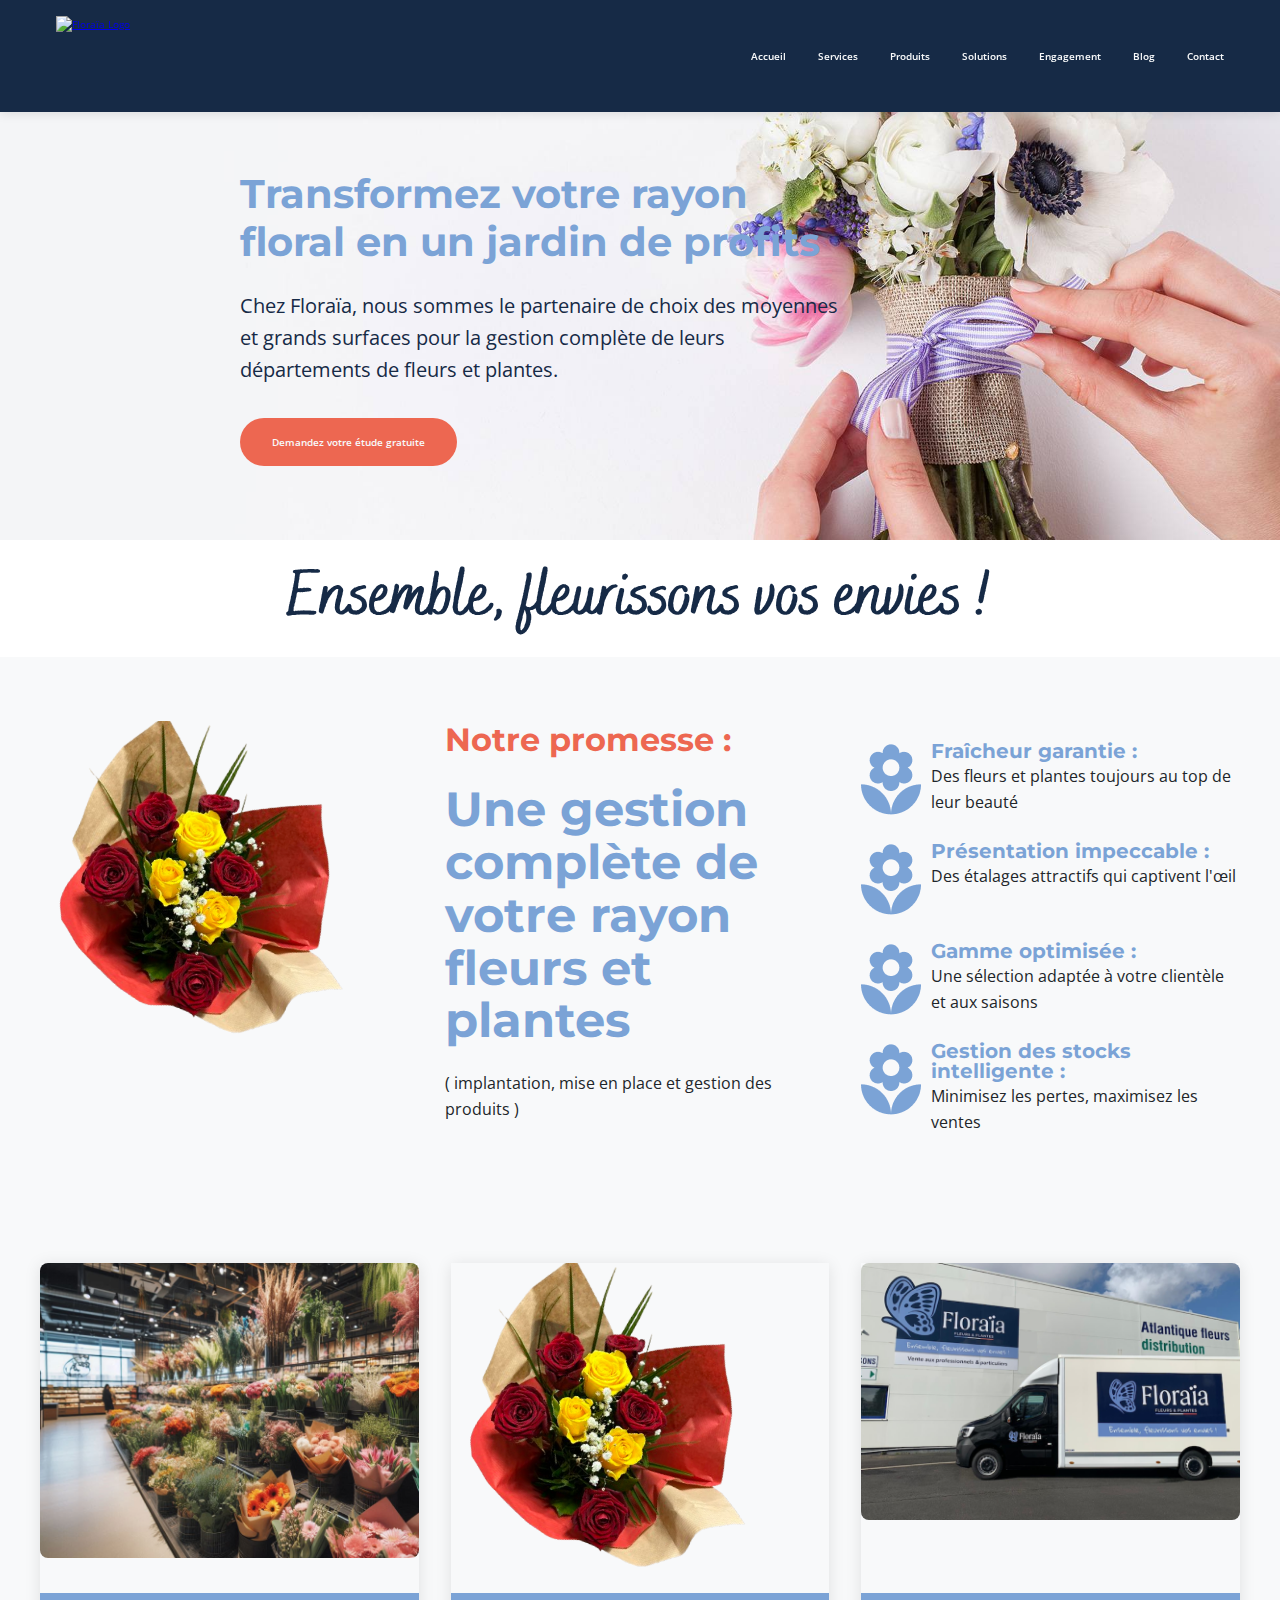
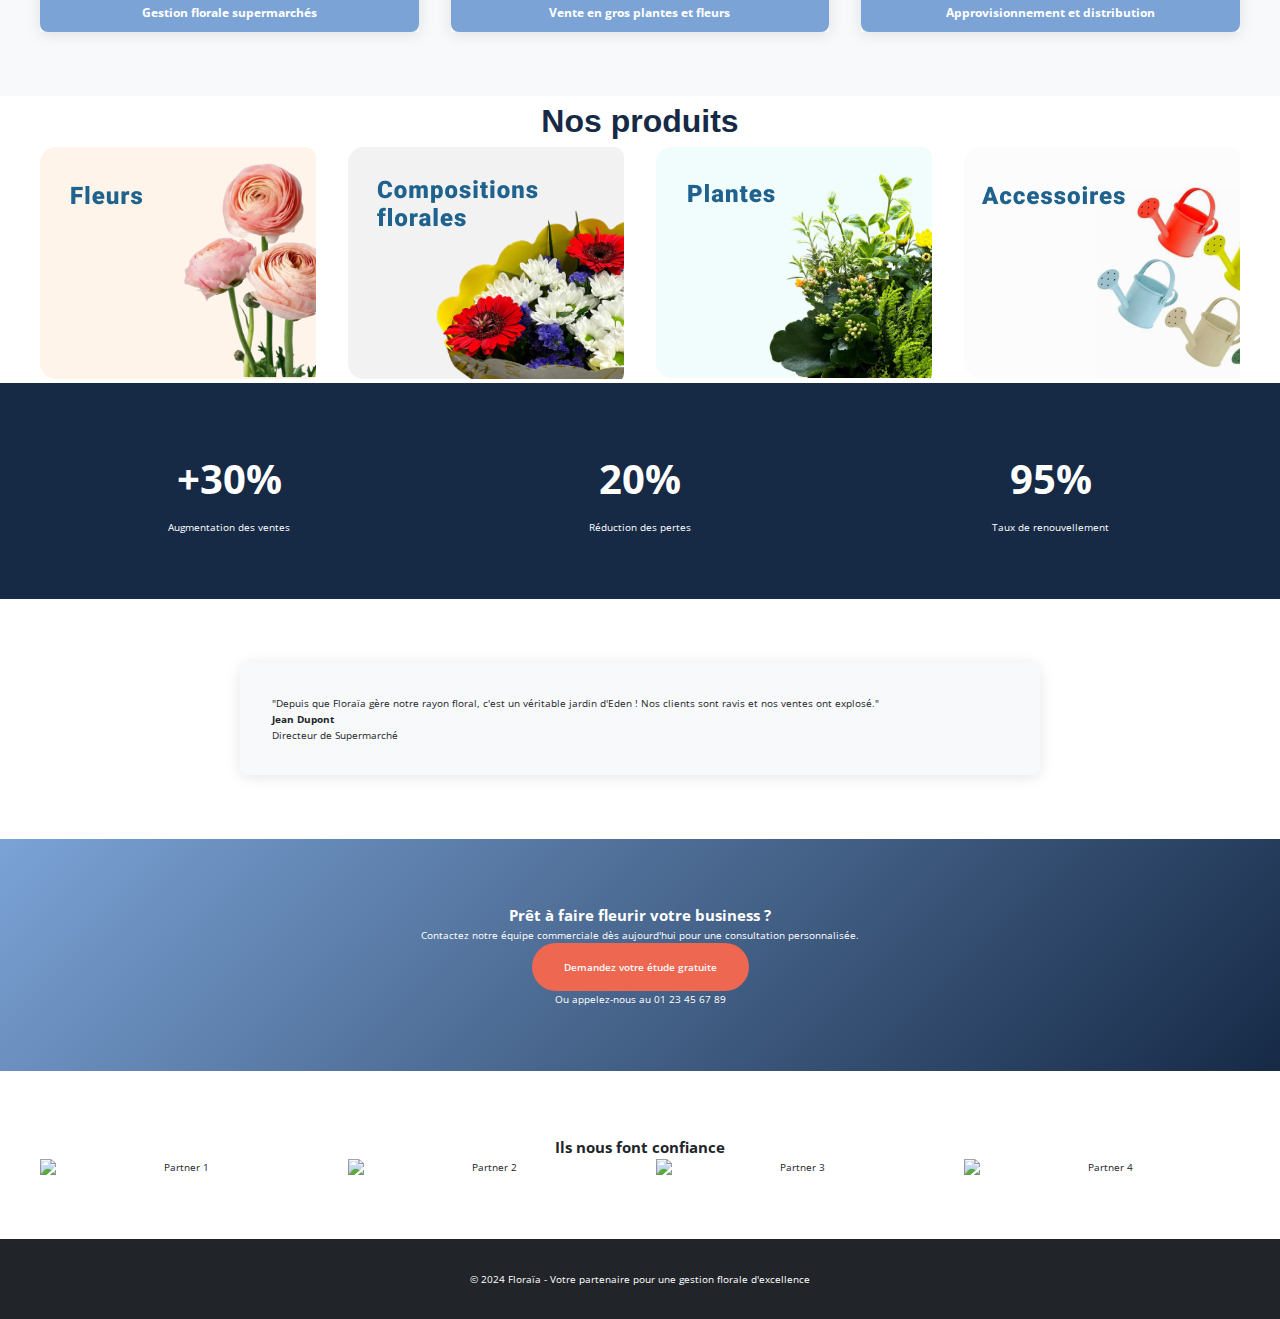
==== commit f53d89f4: "Cambié las mayúsculas, bordes redondos y sin sombras. Aparte creé una clase en el CSS para nos produ" ====
--- a/floraia_site_web-master/index.html
+++ b/floraia_site_web-master/index.html
@@ -122,19 +122,19 @@
         </div>
     </section>
 
-    <section class="Nos_produits">
-
+    <section class="nos-produits">
+        <h2> Nos produits</h2>
             <div class="features-grid">
-                <div class="feature-card">
-                    <img src="./assets/Frame 15.png" alt="Fleur rose">
+                <div class="nos-produits">
+                    <img src="./assets/Frame 15.png" alt="fleur rose">
                 </div>
-                <div class="feature-card">
-                    <img src="./assets/Frame 16.png" alt="Bouquet">
+                <div class="nos-produits">
+                    <img src="./assets/Frame 16.png" alt="bouquet">
                 </div>
-                <div class="feature-card">
-                    <img src="./assets/Frame 17.png" alt="Fleurs verts">
+                <div class="nos-produits">
+                    <img src="./assets/Frame 17.png" alt="fleurs verts">
                 </div>
-                <div class="feature-card">
+                <div class="nos-produits">
                     <img src="./assets/Frame 18.png" alt="arrosoir">  
                 </div>
         </div>
--- a/floraia_site_web-master/css/style.css
+++ b/floraia_site_web-master/css/style.css
@@ -214,7 +214,20 @@
     display: block;
 }
 
-
+.nos-produits {
+    border: none;
+    box-shadow: none;
+    width: 100%;
+    overflow: hidden;
+    position: relative;
+    border-radius: 10px;
+}
+.nos-produits h2 {
+    font-family: sans-serif;
+    color: var(--primary);
+    text-align: center;
+    font-size: 3.2rem;
+}
 .feature-icon {
     font-size: 4rem;
     color: var(--primary);
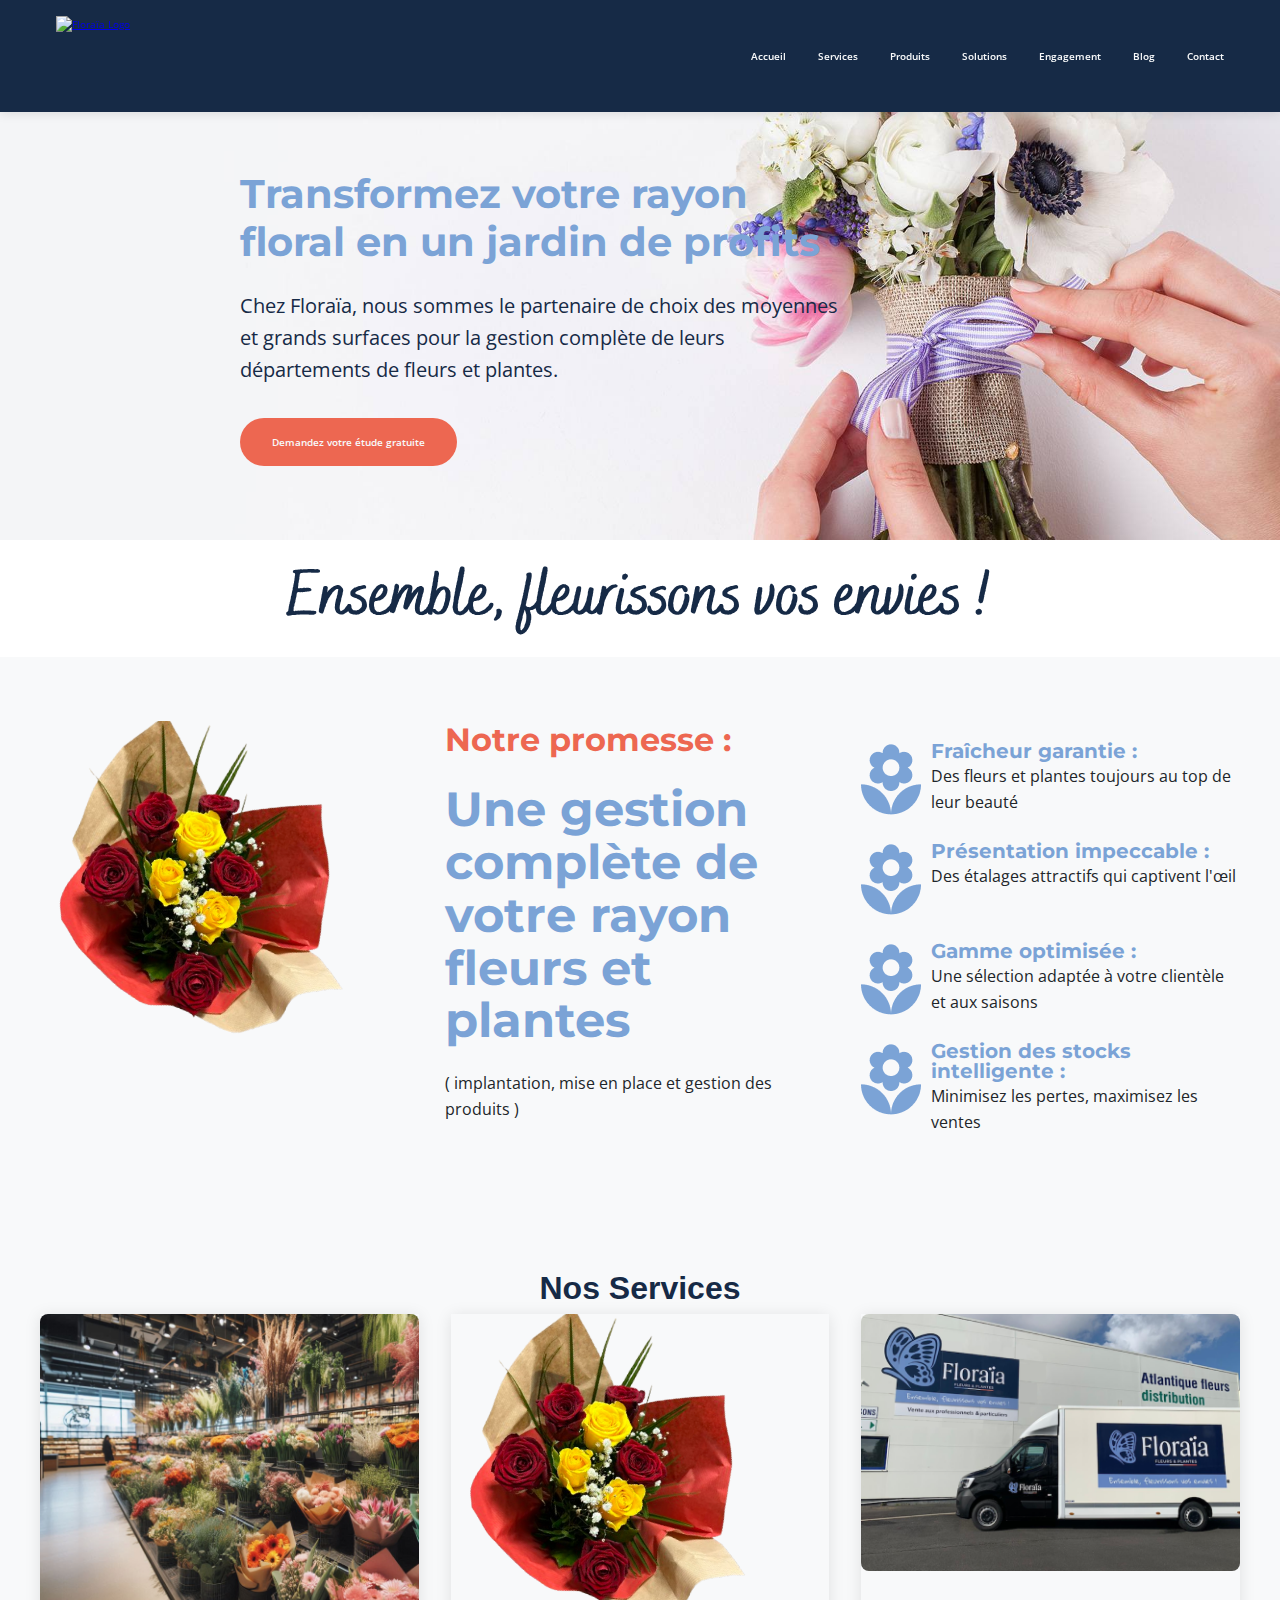
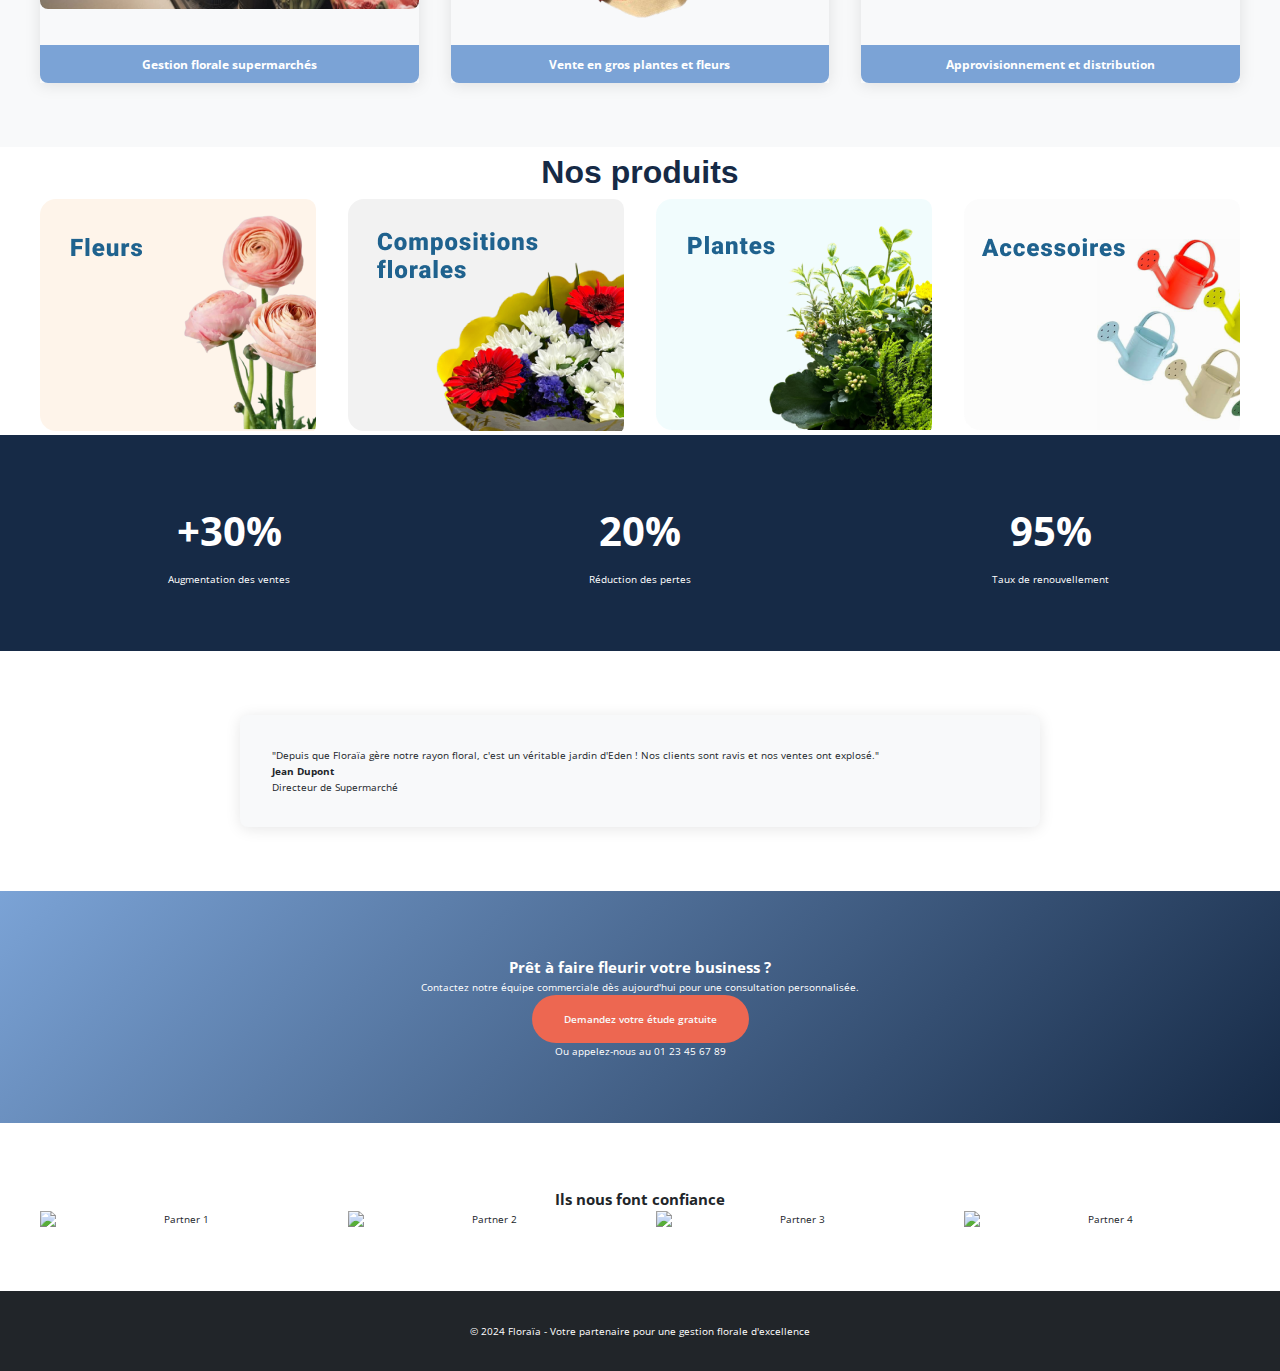
==== commit 56f51264: "Creé el título Nos services" ====
--- a/floraia_site_web-master/index.html
+++ b/floraia_site_web-master/index.html
@@ -106,6 +106,7 @@
     </section>
 
     <section class="features">
+        <h2>Nos Services</h2>
         <div class="features-grid">
             <div class="feature-card">
                 <img src="./assets/rayon1.png" alt="gestion">
--- a/floraia_site_web-master/css/style.css
+++ b/floraia_site_web-master/css/style.css
@@ -204,6 +204,12 @@
     box-shadow: 0 2px 15px rgba(0,0,0,0.1);
     overflow: hidden;
     position: relative;
+}
+.features h2{
+    font-family: sans-serif;
+    color: var(--primary);
+    text-align: center;
+    font-size: 3.2rem;
 }
 
 .feature-card img {
